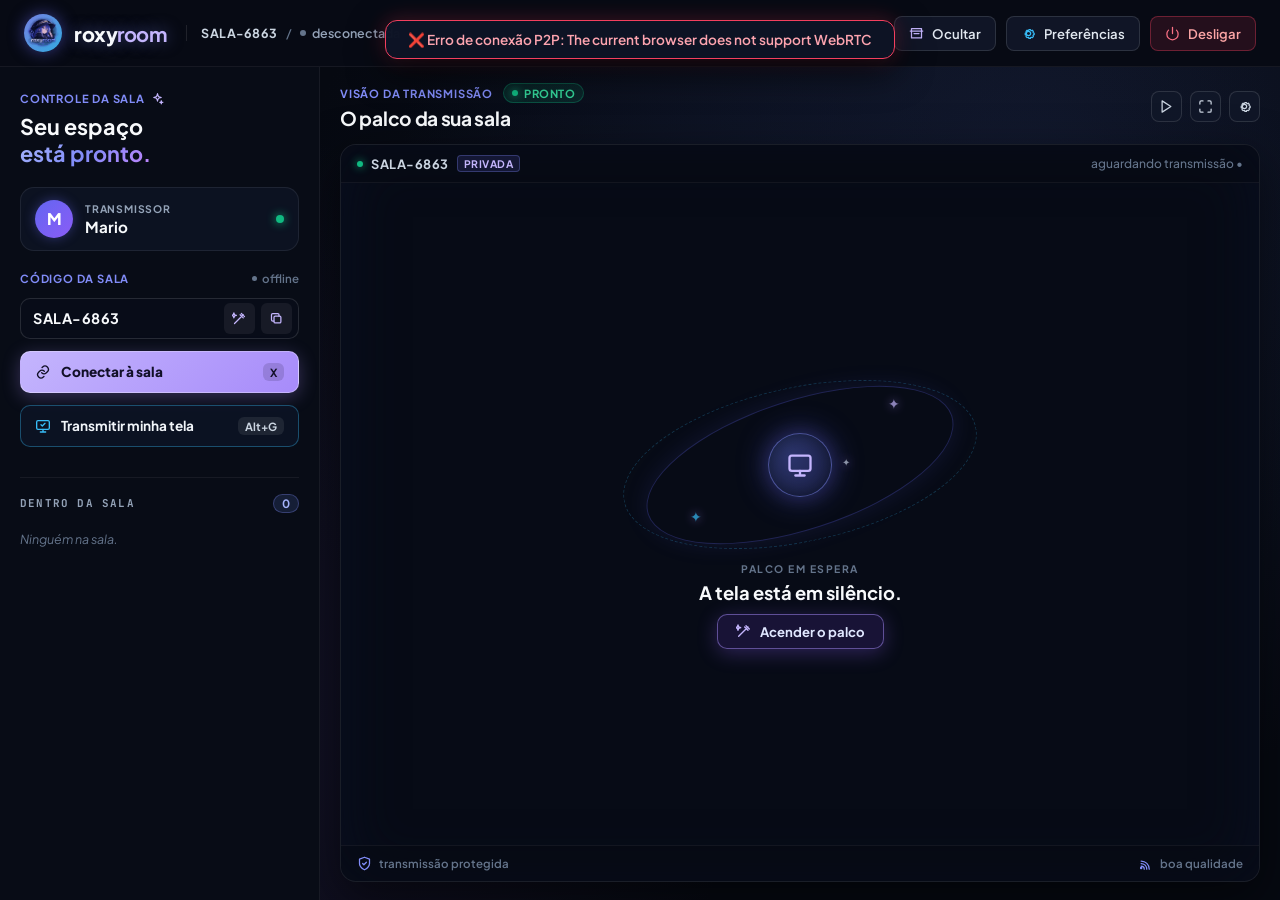
==== web/index.html @ eb1fa41e "feat: initial commit with YouTube player controls and GitHub auto-updater" ====
<!DOCTYPE html>
<html lang="pt-BR">
<head>
  <meta charset="UTF-8">
  <meta name="viewport" content="width=device-width, initial-scale=1.0">
  <title>Roxy Room</title>
  <link rel="preconnect" href="https://fonts.googleapis.com">
  <link rel="preconnect" href="https://fonts.gstatic.com" crossorigin>
  <link href="https://fonts.googleapis.com/css2?family=Plus+Jakarta+Sans:wght@400;500;600;700;800&family=Inter:wght@400;500;600;700&family=JetBrains+Mono:wght@500;700&display=swap" rel="stylesheet">
  <link rel="stylesheet" href="style.css">
</head>
<body>
  <div class="app-container">
    <div id="toastNotification" class="toast-notification"></div>

    <!-- Header -->
    <header class="app-header">
      <div class="header-left">
        <div class="logo-wrapper">
          <div class="logo-avatar-wrap">
            <img src="brand/roxyroom-logo.png" alt="Roxy Room" class="logo-img" />
          </div>
          <div class="logo-brand">
            <span class="brand-name">roxy<span class="brand-name-light">room</span></span>
          </div>
        </div>

        <div class="header-breadcrumb">
          <span class="breadcrumb-room" id="headerRoomText">SALA-6863</span>
          <span class="breadcrumb-sep">/</span>
          <span class="breadcrumb-status" id="headerStatusText"><span class="status-dot-off" id="headerStatusDot"></span> desconectada</span>
        </div>
      </div>

      <div class="header-right">
        <button id="hideToTrayBtn" class="btn-header" title="Minimizar para a bandeja">
          <svg class="header-svg svg-lavender" width="15" height="15" viewBox="0 0 24 24" fill="none" stroke="currentColor" stroke-width="2" stroke-linecap="round" stroke-linejoin="round"><path d="M4 4h16v15H4z"/><path d="M2 8h20M8 12h8"/></svg>
          <span>Ocultar</span>
        </button>
        <button id="settingsBtn" class="btn-header" title="Preferências">
          <svg class="header-svg svg-cyan" width="15" height="15" viewBox="0 0 24 24" fill="none" stroke="currentColor" stroke-width="2" stroke-linecap="round" stroke-linejoin="round"><path d="M12 15.5a3.5 3.5 0 1 0 0-7 3.5 3.5 0 0 0 0 7Z"/><path d="M19.4 15a1.7 1.7 0 0 0 .34 1.88l.06.06-1.72 1.72-.06-.06a1.7 1.7 0 0 0-1.88-.34 1.7 1.7 0 0 0-1.03 1.56v.08h-2.44v-.08a1.7 1.7 0 0 0-1.03-1.56 1.7 1.7 0 0 0-1.88.34l-.06.06L8 16.94l.06-.06A1.7 1.7 0 0 0 8.4 15a1.7 1.7 0 0 0-1.56-1.03h-.08v-2.44h.08A1.7 1.7 0 0 0 8.4 10.5a1.7 1.7 0 0 0-.34-1.88L8 8.56l1.72-1.72.06.06a1.7 1.7 0 0 0 1.88.34A1.7 1.7 0 0 0 12.69 5.7v-.08h2.44v.08a1.7 1.7 0 0 0 1.03 1.56 1.7 1.7 0 0 0 1.88-.34l.06-.06 1.72 1.72-.06.06a1.7 1.7 0 0 0-.34 1.88 1.7 1.7 0 0 0 1.56 1.03h.08v2.44h-.08A1.7 1.7 0 0 0 19.4 15Z"/></svg>
          <span>Preferências</span>
        </button>
        <button id="quitAppBtn" class="btn-header btn-quit-header" title="Desligar aplicativo">
          <svg class="header-svg svg-danger" width="15" height="15" viewBox="0 0 24 24" fill="none" stroke="currentColor" stroke-width="2" stroke-linecap="round" stroke-linejoin="round"><path d="M18.36 6.64a9 9 0 1 1-12.73 0M12 2v10"/></svg>
          <span>Desligar</span>
        </button>
        <span id="statusBadge" style="display:none">Desconectado</span>
      </div>
    </header>

    <!-- Main Layout -->
    <main class="main-layout">
      <!-- Sidebar / Controle da Sala -->
      <aside class="sidebar-control">
        <div class="sidebar-header">
          <div class="section-tag">
            <span>CONTROLE DA SALA</span>
            <svg class="tag-sparkle" width="13" height="13" viewBox="0 0 24 24" fill="none" stroke="currentColor" stroke-width="2" stroke-linecap="round" stroke-linejoin="round"><path d="m12 3 1.65 5.35L19 10l-5.35 1.65L12 17l-1.65-5.35L5 10l5.35-1.65L12 3Z"/><path d="m19 16 .66 2.34L22 19l-2.34.66L19 22l-.66-2.34L16 19l2.34-.66L19 16Z"/></svg>
          </div>
          <h1 class="sidebar-title">
            Seu espaço<br>
            <span class="text-glow-gradient">está pronto.</span>
          </h1>
        </div>

        <!-- Profile Card -->
        <div class="profile-card">
          <div class="profile-avatar" id="userAvatar">M</div>
          <div class="profile-meta">
            <span class="profile-badge">TRANSMISSOR</span>
            <input type="text" id="usernameInput" class="profile-name-input" placeholder="Seu Nome / Nick..." autocomplete="off" value="Mario">
          </div>
          <div class="profile-status-dot" title="Online"></div>
        </div>

        <!-- Room Input Section -->
        <div class="room-control-section">
          <div class="section-tag-row">
            <span class="section-tag">CÓDIGO DA SALA</span>
            <span class="tag-status" id="roomStatusText"><span class="mini-dot" id="roomMiniDot"></span> <span id="roomStatusLabel">offline</span></span>
          </div>

          <div class="room-input-box">
            <input type="text" id="roomId" placeholder="SALA-6863" autocomplete="off" spellcheck="false" value="SALA-6863">
            <button id="createRoomBtn" class="input-inner-btn" title="Gerar ID Aleatório">
              <svg class="inner-btn-svg" width="15" height="15" viewBox="0 0 24 24" fill="none" stroke="currentColor" stroke-width="2" stroke-linecap="round" stroke-linejoin="round"><path d="m15 4 5 5M13 6l5 5M4 20 18 6"/><path d="m3 3 1 3 3 1-3 1-1 3-1-3-3-1 3-1 1-3Z"/></svg>
            </button>
            <button id="copyRoomBtn" class="input-inner-btn" title="Copiar ID da Sala">
              <svg class="inner-btn-svg" width="15" height="15" viewBox="0 0 24 24" fill="none" stroke="currentColor" stroke-width="2" stroke-linecap="round" stroke-linejoin="round"><rect x="8" y="8" width="11" height="11" rx="2"/><path d="M16 8V6a2 2 0 0 0-2-2H6a2 2 0 0 0-2 2v8a2 2 0 0 0 2 2h2"/></svg>
            </button>
          </div>

          <button id="joinRoomBtn" class="btn-action btn-connect">
            <div class="btn-label-group">
              <svg class="btn-action-svg" width="16" height="16" viewBox="0 0 24 24" fill="none" stroke="currentColor" stroke-width="2" stroke-linecap="round" stroke-linejoin="round"><path d="M10 13a5 5 0 0 0 7.07.07l1.5-1.5a5 5 0 0 0-7.07-7.07l-.86.86"/><path d="M14 11a5 5 0 0 0-7.07-.07l-1.5 1.5a5 5 0 0 0 7.07 7.07l.86-.86"/></svg>
              <span>Conectar à sala</span>
            </div>
            <span class="btn-shortcut-pill">X</span>
          </button>

          <button id="startBtn" class="btn-action btn-transmit">
            <div class="btn-label-group">
              <svg class="btn-action-svg" width="16" height="16" viewBox="0 0 24 24" fill="none" stroke="currentColor" stroke-width="2" stroke-linecap="round" stroke-linejoin="round"><rect x="2.5" y="4" width="19" height="13" rx="2"/><path d="M8 21h8M12 17v4"/><path d="m9 10 2 2 4-4"/></svg>
              <span id="startBtnText">Transmitir minha tela</span>
            </div>
            <span class="btn-shortcut-pill" id="shortcutBadge">Alt+G</span>
          </button>
        </div>

        <!-- Members Section (Design Refinado) -->
        <div class="users-section">
          <div class="section-tag-row">
            <span class="section-tag mono-tag">DENTRO DA SALA</span>
            <span class="members-count-pill" id="userCount">0</span>
          </div>
          <ul class="user-list" id="userList">
            <li class="empty-list">Ninguém na sala.</li>
          </ul>
        </div>

        <!-- Hidden hooks for compatibility -->
        <button id="privacyToggleBtn" style="display:none"></button>
        <button id="pixBtn" style="display:none"></button>
        <button id="discordBtn" style="display:none"></button>
      </aside>

      <!-- Stage / Transmission View -->
      <section class="stage-view-area">
        <div class="stage-view-header">
          <div class="stage-heading-wrap">
            <div class="stage-title-row">
              <span class="section-tag">VISÃO DA TRANSMISSÃO</span>
              <span class="stage-status-pill" id="stageStatusPill">
                <span class="room-live-dot"></span>
                <span id="stageStatusPillText">Pronto</span>
              </span>
            </div>
            <h2 class="stage-main-title">O palco da sua sala</h2>
          </div>
          <div class="stage-header-actions">
            <button id="openNativePlayerBtn" class="stage-icon-btn" title="Player Direct3D 11 (GPU)">
              <svg class="stage-action-svg" width="15" height="15" viewBox="0 0 24 24" fill="none" stroke="currentColor" stroke-width="2" stroke-linecap="round" stroke-linejoin="round"><polygon points="5 3 19 12 5 21 5 3"/></svg>
            </button>
            <button id="stageFullscreenBtn" class="stage-icon-btn" title="Modo Palco em Tela Cheia (F11)">
              <svg class="stage-action-svg" width="15" height="15" viewBox="0 0 24 24" fill="none" stroke="currentColor" stroke-width="2" stroke-linecap="round" stroke-linejoin="round"><path d="M8 3H5a2 2 0 0 0-2 2v3m18 0V5a2 2 0 0 0-2-2h-3m0 18h3a2 2 0 0 0 2-2v-3M3 16v3a2 2 0 0 0 2 2h3"/></svg>
            </button>
            <button id="stageConfigBtn" class="stage-icon-btn" title="Configurações e Qualidade">
              <svg class="stage-action-svg" width="15" height="15" viewBox="0 0 24 24" fill="none" stroke="currentColor" stroke-width="2" stroke-linecap="round" stroke-linejoin="round"><path d="M12 15.5a3.5 3.5 0 1 0 0-7 3.5 3.5 0 0 0 0 7Z"/><path d="M19.4 15a1.7 1.7 0 0 0 .34 1.88l.06.06-1.72 1.72-.06-.06a1.7 1.7 0 0 0-1.88-.34 1.7 1.7 0 0 0-1.03 1.56v.08h-2.44v-.08a1.7 1.7 0 0 0-1.03-1.56 1.7 1.7 0 0 0-1.88.34l-.06.06L8 16.94l.06-.06A1.7 1.7 0 0 0 8.4 15a1.7 1.7 0 0 0-1.56-1.03h-.08v-2.44h.08A1.7 1.7 0 0 0 8.4 10.5a1.7 1.7 0 0 0-.34-1.88L8 8.56l1.72-1.72.06.06a1.7 1.7 0 0 0 1.88.34A1.7 1.7 0 0 0 12.69 5.7v-.08h2.44v.08a1.7 1.7 0 0 0 1.03 1.56 1.7 1.7 0 0 0 1.88-.34l.06-.06 1.72 1.72-.06.06a1.7 1.7 0 0 0-.34 1.88 1.7 1.7 0 0 0 1.56 1.03h.08v2.44h-.08A1.7 1.7 0 0 0 19.4 15Z"/></svg>
            </button>
          </div>
        </div>

        <!-- Cosmic Stage Box -->
        <div class="stage-card-container">
          <!-- Top Bar inside Stage -->
          <div class="stage-inner-topbar">
            <div class="stage-room-badge-group">
              <span class="room-live-dot" id="stageLiveDot"></span>
              <span class="stage-room-name" id="stageRoomDisplay">SALA-6863</span>
              <span class="stage-private-badge">PRIVADA</span>
            </div>
            <div class="stage-status-caption" id="stageTransmissionStatus">aguardando transmissão •</div>
          </div>

          <!-- Stage Core Grid & Celestial Standby Graphic -->
          <div class="video-grid" id="videoGrid">
            <div class="video-placeholder" id="emptyPlaceholder">
              <div class="cosmic-stage-center">
                <!-- Celestial Orbit Graphic -->
                <div class="orbital-system">
                  <div class="orbit-ring ring-1"></div>
                  <div class="orbit-ring ring-2"></div>
                  <div class="orbit-sparkle sparkle-1">✦</div>
                  <div class="orbit-sparkle sparkle-2">✦</div>
                  <div class="orbit-sparkle sparkle-3">✦</div>
                  
                  <div class="orbit-center-node">
                    <div class="node-glow"></div>
                    <svg class="center-monitor-svg" width="28" height="28" viewBox="0 0 24 24" fill="none" stroke="currentColor" stroke-width="2" stroke-linecap="round" stroke-linejoin="round"><rect x="3" y="4" width="18" height="13" rx="2"/><path d="M8 21h8M12 17v4"/></svg>
                  </div>
                </div>

                <div class="stage-placeholder-text">
                  <span class="palco-tag">PALCO EM ESPERA</span>
                  <h3 class="palco-headline">A tela está em silêncio.</h3>
                  <button id="igniteStageBtn" class="btn-ignite-stage">
                    <svg class="ignite-svg" width="16" height="16" viewBox="0 0 24 24" fill="none" stroke="currentColor" stroke-width="2" stroke-linecap="round" stroke-linejoin="round"><path d="m15 4 5 5M13 6l5 5M4 20 18 6"/><path d="m3 3 1 3 3 1-3 1-1 3-1-3-3-1 3-1 1-3Z"/></svg>
                    <span>Acender o palco</span>
                  </button>
                </div>
              </div>
            </div>
          </div>

          <!-- Bottom Bar inside Stage -->
          <div class="stage-inner-bottombar">
            <div class="bottombar-badge">
              <svg class="bottombar-svg" width="15" height="15" viewBox="0 0 24 24" fill="none" stroke="currentColor" stroke-width="2" stroke-linecap="round" stroke-linejoin="round"><path d="M12 22s8-4 8-10V5l-8-3-8 3v7c0 6 8 10 8 10Z"/><path d="m9 12 2 2 4-4"/></svg>
              <span>transmissão protegida</span>
            </div>
            <div class="bottombar-badge">
              <svg class="bottombar-svg" width="15" height="15" viewBox="0 0 24 24" fill="none" stroke="currentColor" stroke-width="2" stroke-linecap="round" stroke-linejoin="round"><path d="M5 20a1 1 0 1 0 0-2 1 1 0 0 0 0 2ZM5 16a5 5 0 0 1 5 5M5 12a9 9 0 0 1 9 9M5 8a13 13 0 0 1 13 13"/></svg>
              <span>boa qualidade</span>
            </div>
          </div>
        </div>
      </section>
    </main>
  </div>

  <!-- Modal: Seleção de Fonte -->
  <div class="modal-overlay" id="sourcePickerModal">
    <div class="modal-content modal-large">
      <div class="modal-header">
        <div class="modal-title-wrap">
          <svg class="modal-header-svg" width="18" height="18" viewBox="0 0 24 24" fill="none" stroke="currentColor" stroke-width="2" stroke-linecap="round" stroke-linejoin="round"><rect x="2.5" y="4" width="19" height="13" rx="2"/><path d="M8 21h8M12 17v4"/><path d="m9 10 2 2 4-4"/></svg>
          <h3>Escolha o que deseja transmitir</h3>
        </div>
        <button id="closeSourcePickerBtn" class="close-modal">&times;</button>
      </div>
      <div class="source-tabs">
        <button class="tab-btn active" data-tab="screens">
          <svg class="tab-svg" width="15" height="15" viewBox="0 0 24 24" fill="none" stroke="currentColor" stroke-width="2" stroke-linecap="round" stroke-linejoin="round"><rect x="3" y="4" width="18" height="13" rx="2"/><path d="M8 21h8M12 17v4"/></svg>
          <span>Telas</span>
        </button>
        <button class="tab-btn" data-tab="windows">
          <svg class="tab-svg" width="15" height="15" viewBox="0 0 24 24" fill="none" stroke="currentColor" stroke-width="2" stroke-linecap="round" stroke-linejoin="round"><rect x="4" y="4" width="6" height="6" rx="1"/><rect x="14" y="4" width="6" height="6" rx="1"/><rect x="4" y="14" width="6" height="6" rx="1"/><rect x="14" y="14" width="6" height="6" rx="1"/></svg>
          <span>Janelas</span>
        </button>
        <button class="tab-btn" data-tab="cameras">
          <svg class="tab-svg" width="15" height="15" viewBox="0 0 24 24" fill="none" stroke="currentColor" stroke-width="2" stroke-linecap="round" stroke-linejoin="round"><path d="M16 21v-2a4 4 0 0 0-4-4H6a4 4 0 0 0-4 4v2"/><circle cx="9" cy="7" r="4"/><path d="M22 21v-2a4 4 0 0 0-3-3.87M16 3.13a4 4 0 0 1 0 7.75"/></svg>
          <span>Câmeras</span>
        </button>
      </div>
      <div class="modal-body">
        <div id="sourceGrid" class="source-grid"></div>
      </div>
    </div>
  </div>

  <!-- Modal: Preferências / Configurações -->
  <div class="modal-overlay" id="settingsModal">
    <div class="modal-content">
      <div class="modal-header">
        <div class="modal-title-wrap">
          <svg class="modal-header-svg" width="18" height="18" viewBox="0 0 24 24" fill="none" stroke="currentColor" stroke-width="2" stroke-linecap="round" stroke-linejoin="round"><path d="M12 15.5a3.5 3.5 0 1 0 0-7 3.5 3.5 0 0 0 0 7Z"/><path d="M19.4 15a1.7 1.7 0 0 0 .34 1.88l.06.06-1.72 1.72-.06-.06a1.7 1.7 0 0 0-1.88-.34 1.7 1.7 0 0 0-1.03 1.56v.08h-2.44v-.08a1.7 1.7 0 0 0-1.03-1.56 1.7 1.7 0 0 0-1.88.34l-.06.06L8 16.94l.06-.06A1.7 1.7 0 0 0 8.4 15a1.7 1.7 0 0 0-1.56-1.03h-.08v-2.44h.08A1.7 1.7 0 0 0 8.4 10.5a1.7 1.7 0 0 0-.34-1.88L8 8.56l1.72-1.72.06.06a1.7 1.7 0 0 0 1.88.34A1.7 1.7 0 0 0 12.69 5.7v-.08h2.44v.08a1.7 1.7 0 0 0 1.03 1.56 1.7 1.7 0 0 0 1.88-.34l.06-.06 1.72 1.72-.06.06a1.7 1.7 0 0 0-.34 1.88 1.7 1.7 0 0 0 1.56 1.03h.08v2.44h-.08A1.7 1.7 0 0 0 19.4 15Z"/></svg>
          <h3>Preferências da Transmissão</h3>
        </div>
        <button id="closeModalBtn" class="close-modal">&times;</button>
      </div>
      <div class="modal-body">
        <div class="setting-item">
          <label for="profilePresetSelect">⚡ Perfil de Desempenho (Auto-Ajuste):</label>
          <select id="profilePresetSelect" class="styled-select">
            <option value="auto" selected>✨ Automático (Detectar Hardware)</option>
            <option value="weak">🐢 PC Fraco / Econômico (480p / 30 FPS / 1.5 Mbps)</option>
            <option value="balanced">⚖️ PC Médio / Equilibrado (720p / 30-60 FPS / 3.5 Mbps)</option>
            <option value="high">🚀 PC Forte / Alta Qualidade (1080p / 60 FPS / 6.0 Mbps)</option>
          </select>
        </div>

        <div class="setting-item">
          <label for="shortcutInput">Atalho para Transmitir Minha Tela:</label>
          <input type="text" id="shortcutInput" class="styled-input shortcut-recorder" placeholder="Clique e pressione as teclas..." readonly>
        </div>

        <div class="setting-item">
          <label for="resSelect">Resolução da Tela:</label>
          <select id="resSelect" class="styled-select">
            <option value="1440">1440p (QHD)</option>
            <option value="1080">1080p (Full HD)</option>
            <option value="720" selected>720p (HD - Recomendado)</option>
            <option value="480">480p (Desempenho)</option>
          </select>
        </div>

        <div class="setting-item">
          <label for="fpsSelect">Taxa de Quadros (FPS):</label>
          <select id="fpsSelect" class="styled-select">
            <option value="60" selected>60 FPS (Jogos &amp; Fluidez)</option>
            <option value="30">30 FPS (Padrão)</option>
            <option value="15">15 FPS (Economia)</option>
          </select>
        </div>

        <div class="setting-item">
          <label for="bitrateSelect">Qualidade Padrão por Pessoa (Bitrate):</label>
          <select id="bitrateSelect" class="styled-select">
            <option value="8000000">8 Mbps (Ultra - QHD)</option>
            <option value="6000000">6 Mbps (Alta Qualidade)</option>
            <option value="3500000" selected>3.5 Mbps (Equilibrado)</option>
            <option value="1500000">1.5 Mbps (Conexão Lenta)</option>
          </select>
        </div>

        <div class="setting-item">
          <label class="checkbox-container">
            <input type="checkbox" id="streamSoundToggle" checked>
            <span>Tocar som suave ao iniciar transmissão</span>
          </label>
        </div>

        <div class="setting-item">
          <label class="checkbox-container">
            <input type="checkbox" id="limitMbpsToggle" checked>
            <span>Limitador de Mbps total (Upload Máximo Dividido)</span>
          </label>
          <div class="slider-group" id="mbpsControls">
            <input type="range" id="mbpsRange" min="1" max="1000" value="30" class="styled-range">
            <input type="number" id="mbpsInput" min="1" max="1000" value="30" class="styled-input-num">
            <span class="slider-unit">Mbps</span>
          </div>
        </div>

        <div class="setting-item">
          <label class="checkbox-container">
            <input type="checkbox" id="autoOpenStreamsToggle">
            <span>Abrir novas transmissões automaticamente</span>
          </label>
        </div>

        <div class="setting-item">
          <label class="checkbox-container">
            <input type="checkbox" id="modoDevToggle">
            <span>Modo Desenvolvedor (Exibir Latência &amp; FPS em tempo real)</span>
          </label>
        </div>

        <div class="setting-item">
          <label for="audioSelect">Captura de Som do Sistema:</label>
          <select id="audioSelect" class="styled-select">
            <option value="exclude" selected>🔇 Capturar Som (Escolher Apps para EXCLUIR)</option>
            <option value="all">🔊 Capturar Todo Som do PC</option>
            <option value="false">🔇 Sem Som</option>
          </select>
        </div>

        <div class="setting-item" style="margin-top:8px">
          <label>Rede &amp; Conexão Local:</label>
          <button id="modalFirewallBtn" class="btn-secondary-modal" style="width:100%">
            <svg class="btn-svg-sm" width="14" height="14" viewBox="0 0 24 24" fill="none" stroke="currentColor" stroke-width="2" stroke-linecap="round" stroke-linejoin="round"><path d="M12 22s8-4 8-10V5l-8-3-8 3v7c0 6 8 10 8 10Z"/><path d="m9 12 2 2 4-4"/></svg>
            <span>Liberar Firewall do Windows</span>
          </button>
        </div>

        <div class="setting-item" style="margin-top:8px">
          <label>Atualizações do Aplicativo:</label>
          <div style="display:flex; gap:8px; align-items:center;">
            <button id="checkUpdateBtn" class="btn-secondary-modal" type="button" style="flex:1;">
              <svg class="btn-svg-sm" width="14" height="14" viewBox="0 0 24 24" fill="none" stroke="currentColor" stroke-width="2" stroke-linecap="round" stroke-linejoin="round"><path d="M21.5 2v6h-6M21.34 15.57a10 10 0 1 1-.57-8.38l5.67-5.67"/></svg>
              <span>Verificar Atualizações</span>
            </button>
            <span id="updateVersionBadge" style="font-size:0.75rem; color:#818cf8; font-weight:700; background:rgba(99,102,241,0.15); padding:4px 8px; border-radius:6px;">v1.0.0</span>
          </div>
        </div>

        <div class="setting-item info-footer-box">
          <small>
            <strong>✨ Roxy Room</strong><br>
            Streaming P2P de alta fidelidade e ultra-baixa latência.<br>
            Atualizações automáticas ativas via GitHub.<br>
          </small>
        </div>
      </div>
      <div class="modal-footer">
        <button id="saveSettingsBtn" class="btn-primary-modal" style="width:100%">Salvar Preferências</button>
      </div>
    </div>
  </div>

  <!-- Modal: Escolher Apps para Excluir do Áudio -->
  <div class="modal-overlay" id="audioAppsModal">
    <div class="modal-content">
      <div class="modal-header">
        <div class="modal-title-wrap">
          <svg class="modal-header-svg" width="18" height="18" viewBox="0 0 24 24" fill="none" stroke="currentColor" stroke-width="2" stroke-linecap="round" stroke-linejoin="round"><path d="M5 20a1 1 0 1 0 0-2 1 1 0 0 0 0 2ZM5 16a5 5 0 0 1 5 5M5 12a9 9 0 0 1 9 9M5 8a13 13 0 0 1 13 13"/></svg>
          <h3>Escolher Apps para Excluir do Áudio</h3>
        </div>
        <button id="closeAudioAppsBtn" class="close-modal">&times;</button>
      </div>
      <div class="modal-body">
        <p class="modal-desc">
          Selecione o aplicativo cujo áudio você deseja <strong>silenciar</strong> da transmissão (ex: Discord, Spotify, navegadores).
        </p>
        <button id="refreshAudioAppsBtn" class="btn-secondary-modal" style="width:100%;margin-bottom:12px">
          <svg class="btn-svg-sm" width="14" height="14" viewBox="0 0 24 24" fill="none" stroke="currentColor" stroke-width="2" stroke-linecap="round" stroke-linejoin="round"><path d="m15 4 5 5M13 6l5 5M4 20 18 6"/><path d="m3 3 1 3 3 1-3 1-1 3-1-3-3-1 3-1 1-3Z"/></svg>
          <span>Atualizar Lista de Aplicativos</span>
        </button>
        <div id="audioAppsList" class="audio-apps-list">
          <div class="loading-state">Carregando aplicativos...</div>
        </div>
      </div>
      <div class="modal-footer">
        <button id="confirmAudioExcludeBtn" class="btn-primary-modal" style="width:100%">Iniciar Transmissão com Exclusão</button>
      </div>
    </div>
  </div>

  <!-- Context menu nos vídeos -->
  <div class="context-menu" id="videoContextMenu">
    <button id="nativePlayerContextBtn">
      <svg class="menu-svg" width="14" height="14" viewBox="0 0 24 24" fill="none" stroke="currentColor" stroke-width="2" stroke-linecap="round" stroke-linejoin="round"><polygon points="5 3 19 12 5 21 5 3"/></svg>
      <span>Abrir no Player Nativo (Direct3D 11)</span>
    </button>
    <button id="popoutContextBtn">
      <svg class="menu-svg" width="14" height="14" viewBox="0 0 24 24" fill="none" stroke="currentColor" stroke-width="2" stroke-linecap="round" stroke-linejoin="round"><rect x="2.5" y="4" width="19" height="13" rx="2"/><path d="M8 21h8M12 17v4"/><path d="m9 10 2 2 4-4"/></svg>
      <span>Abrir em Janela Separada</span>
    </button>
    <button id="resetZoomContextBtn">
      <svg class="menu-svg" width="14" height="14" viewBox="0 0 24 24" fill="none" stroke="currentColor" stroke-width="2" stroke-linecap="round" stroke-linejoin="round"><rect x="4" y="4" width="6" height="6" rx="1"/><rect x="14" y="4" width="6" height="6" rx="1"/><rect x="4" y="14" width="6" height="6" rx="1"/><rect x="14" y="14" width="6" height="6" rx="1"/></svg>
      <span>Resetar Zoom</span>
    </button>
    <button id="closeContextBtn" class="danger">
      <svg class="menu-svg" width="14" height="14" viewBox="0 0 24 24" fill="none" stroke="currentColor" stroke-width="2" stroke-linecap="round" stroke-linejoin="round"><path d="m6 6 12 12M18 6 6 18"/></svg>
      <span>Fechar / Parar de Assistir</span>
    </button>
  </div>

  <script src="peerjs.min.js"></script>
  <script src="renderer.js"></script>
</body>
</html>
---- web/style.css ----
/* ─── Base & Reset ───────────────────────────────────────────────────────── */
* {
  box-sizing: border-box;
  margin: 0;
  padding: 0;
  font-family: 'Plus Jakarta Sans', 'Inter', -apple-system, BlinkMacSystemFont, 'Segoe UI', Roboto, sans-serif;
  -webkit-font-smoothing: antialiased;
}

:root {
  --bg-main: #060911;
  --bg-sidebar: #080c16;
  --bg-header: #070a14;
  --bg-stage: #070b16;
  --bg-card: #0c1222;
  --bg-card-hover: #10182e;
  
  --border-subtle: rgba(255, 255, 255, 0.06);
  --border-card: rgba(99, 102, 241, 0.16);
  --border-active: rgba(129, 140, 248, 0.4);
  
  --text-primary: #f8fafc;
  --text-secondary: #cbd5e1;
  --text-muted: #94a3b8;
  --text-dim: #64748b;
  
  --brand-purple: #8b5cf6;
  --brand-indigo: #6366f1;
  --brand-cyan: #38bdf8;
  --brand-lavender: #c4b5fd;
  
  --status-green: #10b981;
  --status-red: #f43f5e;
  --status-amber: #f59e0b;
}

body {
  background-color: var(--bg-main);
  color: var(--text-primary);
  height: 100vh;
  overflow: hidden;
  user-select: none;
}

.app-container {
  display: flex;
  flex-direction: column;
  height: 100vh;
  background: radial-gradient(circle at 80% 20%, rgba(30, 41, 75, 0.45) 0%, transparent 50%),
              radial-gradient(circle at 10% 80%, rgba(49, 36, 85, 0.35) 0%, transparent 45%),
              var(--bg-main);
}

/* ─── Toast Notification ─────────────────────────────────────────────────── */
.toast-notification {
  position: fixed;
  top: -70px;
  left: 50%;
  transform: translateX(-50%);
  background: rgba(14, 20, 38, 0.96);
  backdrop-filter: blur(14px);
  border: 1px solid rgba(129, 140, 248, 0.35);
  color: var(--text-primary);
  padding: 10px 22px;
  border-radius: 12px;
  font-size: 0.85rem;
  font-weight: 600;
  z-index: 99999;
  transition: all 0.3s cubic-bezier(0.16, 1, 0.3, 1);
  box-shadow: 0 12px 36px rgba(0, 0, 0, 0.7), 0 0 20px rgba(99, 102, 241, 0.25);
  display: flex;
  align-items: center;
  gap: 8px;
}
.toast-notification.active { top: 20px; }
.toast-notification.error { border-color: var(--status-red); color: #fda4af; box-shadow: 0 12px 36px rgba(0,0,0,0.7), 0 0 20px rgba(244, 63, 94, 0.3); }
.toast-notification.warn { border-color: var(--status-amber); color: #fde68a; }
.toast-notification.success { border-color: var(--status-green); color: #6ee7b7; box-shadow: 0 12px 36px rgba(0,0,0,0.7), 0 0 20px rgba(16, 185, 129, 0.3); }

/* ─── Header ─────────────────────────────────────────────────────────────── */
.app-header {
  display: flex;
  justify-content: space-between;
  align-items: center;
  padding: 14px 24px;
  background-color: var(--bg-header);
  border-bottom: 1px solid var(--border-subtle);
  -webkit-app-region: drag;
  z-index: 10;
}
.app-header button,
.app-header input {
  -webkit-app-region: no-drag;
}

.header-left {
  display: flex;
  align-items: center;
  gap: 20px;
}

.logo-wrapper {
  display: flex;
  align-items: center;
  gap: 12px;
}

.logo-avatar-wrap {
  width: 38px;
  height: 38px;
  border-radius: 50%;
  padding: 2px;
  background: linear-gradient(135deg, rgba(129, 140, 248, 0.9), rgba(56, 189, 248, 0.9));
  box-shadow: 0 0 16px rgba(99, 102, 241, 0.5);
  display: flex;
  align-items: center;
  justify-content: center;
  overflow: hidden;
}

.logo-img {
  width: 100%;
  height: 100%;
  border-radius: 50%;
  object-fit: cover;
  display: block;
}

.brand-name {
  font-size: 1.25rem;
  font-weight: 800;
  letter-spacing: -0.5px;
  color: #f8fafc;
  text-shadow: 0 0 16px rgba(129, 140, 248, 0.5);
}
.brand-name-light {
  color: var(--brand-lavender);
  font-weight: 700;
}

.header-breadcrumb {
  display: flex;
  align-items: center;
  gap: 8px;
  font-size: 0.78rem;
  color: var(--text-muted);
  font-weight: 500;
  padding-left: 14px;
  border-left: 1px solid rgba(255, 255, 255, 0.1);
}

.breadcrumb-room {
  color: var(--text-secondary);
  font-weight: 700;
  letter-spacing: 0.5px;
}

.breadcrumb-sep {
  color: var(--text-dim);
}

.breadcrumb-status {
  display: flex;
  align-items: center;
  gap: 6px;
  font-weight: 600;
}

.status-dot-off {
  width: 6px;
  height: 6px;
  border-radius: 50%;
  background-color: var(--text-dim);
}
.status-dot-on {
  width: 6px;
  height: 6px;
  border-radius: 50%;
  background-color: var(--status-green);
  box-shadow: 0 0 8px var(--status-green);
}

.header-right {
  display: flex;
  align-items: center;
  gap: 10px;
}

.btn-header {
  background: rgba(18, 24, 42, 0.85);
  border: 1px solid rgba(255, 255, 255, 0.12);
  color: #e2e8f0;
  padding: 8px 14px;
  border-radius: 8px;
  cursor: pointer;
  font-size: 0.82rem;
  font-weight: 600;
  display: flex;
  align-items: center;
  gap: 8px;
  transition: all 0.2s ease;
}
.btn-header:hover {
  background: rgba(30, 42, 74, 0.9);
  border-color: rgba(129, 140, 248, 0.4);
  color: #fff;
  transform: translateY(-1px);
}

.header-svg {
  flex-shrink: 0;
}
.svg-lavender {
  color: #c4b5fd;
  stroke: #c4b5fd;
}
.svg-cyan {
  color: #38bdf8;
  stroke: #38bdf8;
}
.svg-danger {
  color: #fb7185;
  stroke: #fb7185;
}

.btn-quit-header {
  background: rgba(244, 63, 94, 0.12);
  border-color: rgba(244, 63, 94, 0.35);
  color: #fca5a5;
}
.btn-quit-header:hover {
  background: rgba(244, 63, 94, 0.25);
  border-color: rgba(244, 63, 94, 0.7);
  color: #fff;
  box-shadow: 0 0 14px rgba(244, 63, 94, 0.4);
}

/* ─── Main Layout ────────────────────────────────────────────────────────── */
.main-layout {
  display: flex;
  flex: 1;
  overflow: hidden;
}

/* ─── Sidebar / Controle da Sala ─────────────────────────────────────────── */
.sidebar-control {
  width: 320px;
  background-color: var(--bg-sidebar);
  border-right: 1px solid var(--border-subtle);
  padding: 24px 20px;
  display: flex;
  flex-direction: column;
  gap: 20px;
  overflow-y: auto;
  overflow-x: hidden;
}
.sidebar-control::-webkit-scrollbar {
  width: 5px;
}
.sidebar-control::-webkit-scrollbar-thumb {
  background: rgba(255, 255, 255, 0.1);
  border-radius: 4px;
}

.sidebar-header {
  display: flex;
  flex-direction: column;
  gap: 8px;
}

.section-tag {
  display: flex;
  align-items: center;
  gap: 6px;
  font-size: 0.7rem;
  font-weight: 700;
  letter-spacing: 0.8px;
  color: #818cf8;
  text-transform: uppercase;
}
.mono-tag {
  font-family: 'JetBrains Mono', monospace;
  letter-spacing: 1.2px;
  color: #94a3b8;
  font-size: 0.68rem;
}

.tag-sparkle {
  color: #c4b5fd;
  stroke: #c4b5fd;
}

.sidebar-title {
  font-size: 1.35rem;
  font-weight: 700;
  line-height: 1.25;
  color: #f8fafc;
}
.text-glow-gradient {
  background: linear-gradient(135deg, #a5b4fc 0%, #818cf8 50%, #c084fc 100%);
  -webkit-background-clip: text;
  -webkit-text-fill-color: transparent;
}

/* ─── Profile Card ───────────────────────────────────────────────────────── */
.profile-card {
  background: rgba(14, 20, 38, 0.75);
  border: 1px solid rgba(255, 255, 255, 0.08);
  border-radius: 14px;
  padding: 12px 14px;
  display: flex;
  align-items: center;
  gap: 12px;
  transition: border-color 0.2s;
}
.profile-card:hover {
  border-color: rgba(129, 140, 248, 0.35);
}

.profile-avatar {
  width: 38px;
  height: 38px;
  border-radius: 50%;
  background: linear-gradient(135deg, #6366f1, #8b5cf6);
  color: #fff;
  font-weight: 800;
  font-size: 1rem;
  display: flex;
  align-items: center;
  justify-content: center;
  box-shadow: 0 0 12px rgba(99, 102, 241, 0.4);
  flex-shrink: 0;
}

.profile-meta {
  display: flex;
  flex-direction: column;
  flex: 1;
  min-width: 0;
  gap: 2px;
}

.profile-badge {
  font-size: 0.65rem;
  font-weight: 700;
  letter-spacing: 0.8px;
  color: #94a3b8;
  text-transform: uppercase;
}

.profile-name-input {
  background: transparent;
  border: none;
  color: #f8fafc;
  font-size: 0.95rem;
  font-weight: 700;
  outline: none;
  padding: 0;
  width: 100%;
}
.profile-name-input:focus {
  color: #c4b5fd;
}

.profile-status-dot {
  width: 8px;
  height: 8px;
  border-radius: 50%;
  background-color: var(--status-green);
  box-shadow: 0 0 10px var(--status-green);
  flex-shrink: 0;
}

/* ─── Room Controls ──────────────────────────────────────────────────────── */
.room-control-section {
  display: flex;
  flex-direction: column;
  gap: 12px;
}

.section-tag-row {
  display: flex;
  justify-content: space-between;
  align-items: center;
}

.tag-status {
  font-size: 0.72rem;
  font-weight: 600;
  color: var(--text-dim);
  display: flex;
  align-items: center;
  gap: 5px;
}
.mini-dot {
  width: 5px;
  height: 5px;
  border-radius: 50%;
  background-color: var(--text-dim);
}
.tag-status.online .mini-dot {
  background-color: var(--status-green);
  box-shadow: 0 0 6px var(--status-green);
}
.tag-status.online {
  color: #34d399;
}

.room-input-box {
  background: #080c18;
  border: 1px solid rgba(255, 255, 255, 0.12);
  border-radius: 10px;
  padding: 4px 6px 4px 12px;
  display: flex;
  align-items: center;
  gap: 6px;
  transition: all 0.2s ease;
}
.room-input-box:focus-within {
  border-color: rgba(129, 140, 248, 0.6);
  box-shadow: 0 0 16px rgba(99, 102, 241, 0.25);
}

.room-input-box input {
  background: transparent;
  border: none;
  color: #f8fafc;
  font-size: 0.9rem;
  font-weight: 700;
  outline: none;
  flex: 1;
  min-width: 0;
  letter-spacing: 0.5px;
}

.input-inner-btn {
  background: rgba(255, 255, 255, 0.06);
  border: 1px solid transparent;
  color: #c4b5fd;
  padding: 7px;
  border-radius: 6px;
  cursor: pointer;
  display: flex;
  align-items: center;
  justify-content: center;
  transition: all 0.2s;
}
.input-inner-btn:hover {
  background: rgba(255, 255, 255, 0.15);
  color: #fff;
  border-color: rgba(255, 255, 255, 0.2);
}
.inner-btn-svg {
  color: #c4b5fd;
  stroke: #c4b5fd;
}

/* Action Buttons */
.btn-action {
  display: flex;
  align-items: center;
  justify-content: space-between;
  padding: 11px 14px;
  border-radius: 10px;
  cursor: pointer;
  font-size: 0.85rem;
  font-weight: 700;
  transition: all 0.2s cubic-bezier(0.16, 1, 0.3, 1);
  border: 1px solid transparent;
}
.btn-label-group {
  display: flex;
  align-items: center;
  gap: 10px;
}
.btn-action-svg {
  flex-shrink: 0;
}
.btn-shortcut-pill {
  font-size: 0.7rem;
  font-weight: 700;
  padding: 2px 7px;
  border-radius: 6px;
}

/* Conectar à sala button (lavender / purple glow) */
.btn-connect {
  background: linear-gradient(135deg, #c4b5fd 0%, #a78bfa 100%);
  color: #121028;
  font-weight: 800;
  border: 1px solid rgba(255, 255, 255, 0.3);
  box-shadow: 0 4px 18px rgba(167, 139, 250, 0.3);
}
.btn-connect:hover {
  background: linear-gradient(135deg, #ddd6fe 0%, #c4b5fd 100%);
  box-shadow: 0 6px 24px rgba(167, 139, 250, 0.5);
  transform: translateY(-1px);
}
.btn-connect .btn-action-svg {
  color: #121028;
  stroke: #121028;
}
.btn-connect .btn-shortcut-pill {
  background: rgba(18, 16, 40, 0.15);
  color: #121028;
}

/* Transmitir minha tela button */
.btn-transmit {
  background: rgba(14, 22, 40, 0.7);
  border: 1px solid rgba(56, 189, 248, 0.35);
  color: #f1f5f9;
}
.btn-transmit:hover {
  background: rgba(20, 32, 58, 0.9);
  border-color: rgba(56, 189, 248, 0.6);
  color: #fff;
  box-shadow: 0 4px 20px rgba(56, 189, 248, 0.25);
  transform: translateY(-1px);
}
.btn-transmit .btn-action-svg {
  color: #38bdf8;
  stroke: #38bdf8;
}
.btn-transmit.stop {
  background: rgba(244, 63, 94, 0.18);
  border-color: rgba(244, 63, 94, 0.5);
  color: #fda4af;
}
.btn-transmit.stop .btn-action-svg {
  color: #fb7185;
  stroke: #fb7185;
}
.btn-transmit.stop:hover {
  background: rgba(244, 63, 94, 0.3);
  border-color: rgba(244, 63, 94, 0.8);
  color: #fff;
  box-shadow: 0 4px 20px rgba(244, 63, 94, 0.4);
}
.btn-transmit .btn-shortcut-pill {
  background: rgba(255, 255, 255, 0.08);
  color: #cbd5e1;
}

/* ─── Members List (Design Refinado Conforme Print) ──────────────────────── */
.users-section {
  display: flex;
  flex-direction: column;
  gap: 12px;
  margin-top: 10px;
  border-top: 1px solid var(--border-subtle);
  padding-top: 16px;
}

.members-count-pill {
  background: #151e36;
  border: 1px solid rgba(129, 140, 248, 0.3);
  color: #a5b4fc;
  font-size: 0.72rem;
  font-weight: 700;
  padding: 1px 8px;
  border-radius: 12px;
}

.user-list {
  list-style: none;
  display: flex;
  flex-direction: column;
  gap: 8px;
  max-height: 220px;
  overflow-y: auto;
}
.user-list::-webkit-scrollbar {
  width: 4px;
}
.user-list::-webkit-scrollbar-thumb {
  background: rgba(255, 255, 255, 0.1);
  border-radius: 4px;
}

.user-item {
  background: rgba(14, 20, 36, 0.75);
  border: 1px solid rgba(255, 255, 255, 0.06);
  border-radius: 12px;
  padding: 8px 12px;
  display: flex;
  align-items: center;
  gap: 10px;
  transition: all 0.2s ease;
}
.user-item:hover {
  background: rgba(22, 32, 58, 0.85);
  border-color: rgba(129, 140, 248, 0.3);
}

.user-live-dot {
  width: 7px;
  height: 7px;
  border-radius: 50%;
  background-color: var(--status-green);
  box-shadow: 0 0 8px var(--status-green);
  flex-shrink: 0;
}

.user-avatar-badge {
  width: 34px;
  height: 34px;
  border-radius: 10px;
  display: flex;
  align-items: center;
  justify-content: center;
  font-size: 0.95rem;
  font-weight: 800;
  flex-shrink: 0;
  box-shadow: 0 2px 8px rgba(0, 0, 0, 0.3);
}
.host-avatar {
  background: linear-gradient(135deg, #fef3c7 0%, #e9d5ff 100%);
  color: #3b0764;
}
.client-avatar {
  background: linear-gradient(135deg, #cffafe 0%, #c7d2fe 100%);
  color: #1e3a8a;
}

.user-info-col {
  display: flex;
  flex-direction: column;
  flex: 1;
  min-width: 0;
  gap: 1px;
}

.user-name-line {
  display: flex;
  align-items: baseline;
  gap: 5px;
  font-size: 0.88rem;
  font-weight: 700;
  color: #f8fafc;
}
.user-you-tag {
  font-size: 0.72rem;
  font-weight: 600;
  color: #818cf8;
}

.user-role-sub {
  font-size: 0.68rem;
  color: #64748b;
  font-family: 'JetBrains Mono', monospace;
  letter-spacing: 0.3px;
}

.host-pill-badge {
  border: 1px solid rgba(245, 158, 11, 0.4);
  color: #fbbf24;
  background: rgba(245, 158, 11, 0.12);
  border-radius: 6px;
  font-size: 0.65rem;
  font-weight: 800;
  padding: 2px 7px;
  letter-spacing: 0.5px;
  margin-left: auto;
}

.empty-list {
  color: var(--text-dim);
  font-size: 0.78rem;
  font-style: italic;
  padding: 6px 0;
}

/* ─── Stage / Transmission View Area ─────────────────────────────────────── */
.stage-view-area {
  flex: 1;
  display: flex;
  flex-direction: column;
  padding: 16px 20px 18px 20px;
  gap: 12px;
  overflow: hidden;
  background: radial-gradient(circle at 50% 30%, rgba(20, 28, 54, 0.4) 0%, transparent 70%);
}

.stage-view-header {
  display: flex;
  justify-content: space-between;
  align-items: center;
  padding-bottom: 2px;
}
.stage-heading-wrap {
  display: flex;
  flex-direction: column;
  gap: 3px;
}
.stage-title-row {
  display: flex;
  align-items: center;
  gap: 10px;
}
.stage-main-title {
  font-size: 1.2rem;
  font-weight: 700;
  color: #f8fafc;
  letter-spacing: -0.3px;
}
.stage-status-pill {
  display: inline-flex;
  align-items: center;
  gap: 6px;
  background: rgba(16, 185, 129, 0.12);
  border: 1px solid rgba(16, 185, 129, 0.3);
  color: #34d399;
  font-size: 0.7rem;
  font-weight: 700;
  padding: 2px 8px;
  border-radius: 12px;
  text-transform: uppercase;
  letter-spacing: 0.5px;
}

.stage-header-actions {
  display: flex;
  align-items: center;
  gap: 8px;
}

.stage-pill-btn {
  background: linear-gradient(135deg, rgba(30, 41, 75, 0.85), rgba(15, 23, 42, 0.95));
  border: 1px solid rgba(129, 140, 248, 0.35);
  color: #c4b5fd;
  padding: 7px 13px;
  border-radius: 8px;
  cursor: pointer;
  display: flex;
  align-items: center;
  gap: 7px;
  font-size: 0.8rem;
  font-weight: 700;
  transition: all 0.2s cubic-bezier(0.16, 1, 0.3, 1);
  box-shadow: 0 2px 10px rgba(0, 0, 0, 0.3);
}
.stage-pill-btn:hover {
  background: linear-gradient(135deg, rgba(45, 60, 110, 0.95), rgba(25, 38, 70, 0.95));
  border-color: rgba(129, 140, 248, 0.7);
  color: #fff;
  transform: translateY(-1px);
  box-shadow: 0 4px 16px rgba(99, 102, 241, 0.35);
}
.stage-pill-btn .stage-action-svg {
  color: #c4b5fd;
  stroke: #c4b5fd;
}

.stage-icon-btn {
  background: rgba(18, 24, 42, 0.75);
  border: 1px solid rgba(255, 255, 255, 0.12);
  color: #94a3b8;
  padding: 7px;
  border-radius: 8px;
  cursor: pointer;
  display: flex;
  align-items: center;
  justify-content: center;
  transition: all 0.2s;
}
.stage-icon-btn:hover {
  background: rgba(28, 38, 66, 0.9);
  border-color: rgba(129, 140, 248, 0.4);
  color: #fff;
  transform: translateY(-1px);
}
.stage-icon-btn .stage-action-svg {
  color: #cbd5e1;
  stroke: #cbd5e1;
}

/* Stage Card Container */
.stage-card-container {
  flex: 1;
  background: var(--bg-stage);
  border: 1px solid rgba(255, 255, 255, 0.08);
  border-radius: 16px;
  display: flex;
  flex-direction: column;
  position: relative;
  overflow: hidden;
  box-shadow: 0 16px 48px rgba(0, 0, 0, 0.5), inset 0 0 60px rgba(10, 16, 36, 0.8);
}

.stage-inner-topbar {
  display: flex;
  justify-content: space-between;
  align-items: center;
  padding: 10px 16px;
  border-bottom: 1px solid rgba(255, 255, 255, 0.05);
  z-index: 2;
  background: rgba(6, 9, 17, 0.4);
}

.stage-room-badge-group {
  display: flex;
  align-items: center;
  gap: 8px;
}
.room-live-dot {
  width: 6px;
  height: 6px;
  border-radius: 50%;
  background-color: var(--status-green);
  box-shadow: 0 0 8px var(--status-green);
}
.stage-room-name {
  font-size: 0.8rem;
  font-weight: 700;
  color: #cbd5e1;
  letter-spacing: 0.5px;
}
.stage-private-badge {
  background: rgba(99, 102, 241, 0.15);
  border: 1px solid rgba(129, 140, 248, 0.3);
  color: #c4b5fd;
  font-size: 0.65rem;
  font-weight: 700;
  padding: 1px 6px;
  border-radius: 4px;
  letter-spacing: 0.5px;
}

.stage-status-caption {
  font-size: 0.75rem;
  color: var(--text-dim);
  font-weight: 500;
}

/* ─── Standby Cosmic Stage ───────────────────────────────────────────────── */
.video-grid {
  flex: 1;
  display: flex;
  position: relative;
  overflow: hidden;
  padding: 10px;
  gap: 10px;
}

.video-placeholder {
  flex: 1;
  display: flex;
  align-items: center;
  justify-content: center;
  width: 100%;
  height: 100%;
}

.cosmic-stage-center {
  display: flex;
  flex-direction: column;
  align-items: center;
  justify-content: center;
  position: relative;
  width: 100%;
  height: 100%;
  max-height: 480px;
}

/* Orbital Rings System */
.orbital-system {
  position: relative;
  width: 360px;
  height: 170px;
  display: flex;
  align-items: center;
  justify-content: center;
  margin-bottom: 12px;
}

.orbit-ring {
  position: absolute;
  border-radius: 50%;
  pointer-events: none;
}

.ring-1 {
  width: 320px;
  height: 130px;
  border: 1px solid rgba(99, 102, 241, 0.28);
  transform: rotate(-18deg);
  box-shadow: 0 0 24px rgba(99, 102, 241, 0.12);
}

.ring-2 {
  width: 360px;
  height: 155px;
  border: 1px dashed rgba(56, 189, 248, 0.22);
  transform: rotate(-12deg);
}

.orbit-sparkle {
  position: absolute;
  color: #cbd5e1;
  font-size: 0.85rem;
  opacity: 0.7;
  text-shadow: 0 0 10px rgba(167, 139, 250, 0.9);
  animation: pulseSparkle 3s ease-in-out infinite alternate;
}
.sparkle-1 { top: 15px; right: 80px; animation-delay: 0.2s; color: #c4b5fd; }
.sparkle-2 { bottom: 25px; left: 70px; animation-delay: 1.2s; color: #38bdf8; }
.sparkle-3 { top: 75px; right: 130px; font-size: 0.65rem; animation-delay: 2.1s; color: #cbd5e1; }

@keyframes pulseSparkle {
  0% { transform: scale(0.85); opacity: 0.4; }
  100% { transform: scale(1.15); opacity: 0.95; }
}

.orbit-center-node {
  width: 64px;
  height: 64px;
  border-radius: 50%;
  background: radial-gradient(circle at 35% 35%, #1e294b 0%, #0c1224 80%);
  border: 1.5px solid rgba(129, 140, 248, 0.5);
  display: flex;
  align-items: center;
  justify-content: center;
  position: relative;
  box-shadow: 0 0 32px rgba(99, 102, 241, 0.4);
  z-index: 2;
}
.node-glow {
  position: absolute;
  width: 100%;
  height: 100%;
  border-radius: 50%;
  background: rgba(99, 102, 241, 0.2);
  filter: blur(10px);
}
.center-monitor-svg {
  color: #c4b5fd;
  stroke: #c4b5fd;
  z-index: 3;
}

.stage-placeholder-text {
  display: flex;
  flex-direction: column;
  align-items: center;
  gap: 6px;
  z-index: 3;
}
.palco-tag {
  font-size: 0.65rem;
  font-weight: 700;
  letter-spacing: 1.5px;
  color: var(--text-dim);
}
.palco-headline {
  font-size: 1.15rem;
  font-weight: 700;
  color: #f8fafc;
  margin-bottom: 4px;
}

.btn-ignite-stage {
  background: rgba(28, 22, 60, 0.85);
  border: 1px solid rgba(167, 139, 250, 0.5);
  color: #e0e7ff;
  padding: 8px 18px;
  border-radius: 10px;
  font-size: 0.82rem;
  font-weight: 700;
  cursor: pointer;
  display: flex;
  align-items: center;
  gap: 8px;
  transition: all 0.2s cubic-bezier(0.16, 1, 0.3, 1);
  box-shadow: 0 4px 20px rgba(139, 92, 246, 0.3);
}
.btn-ignite-stage:hover {
  background: rgba(45, 35, 98, 0.95);
  border-color: rgba(196, 181, 253, 0.8);
  color: #fff;
  box-shadow: 0 6px 28px rgba(139, 92, 246, 0.55);
  transform: translateY(-1px);
}
.ignite-svg {
  color: #c4b5fd;
  stroke: #c4b5fd;
}

/* Bottom Bar inside Stage */
.stage-inner-bottombar {
  display: flex;
  justify-content: space-between;
  align-items: center;
  padding: 10px 16px;
  border-top: 1px solid rgba(255, 255, 255, 0.05);
  z-index: 2;
  background: rgba(6, 9, 17, 0.4);
}
.bottombar-badge {
  display: flex;
  align-items: center;
  gap: 7px;
  font-size: 0.72rem;
  color: var(--text-dim);
  font-weight: 600;
}
.bottombar-svg {
  color: #818cf8;
  stroke: #818cf8;
}

/* ─── Active Stream Cards & Grid ─────────────────────────────────────────── */
.video-grid:not(.has-focused) {
  display: grid;
  grid-template-columns: repeat(auto-fit, minmax(320px, 1fr));
  align-content: center;
  width: 100%;
  height: 100%;
}
.video-grid.has-focused {
  display: block;
  position: relative;
  width: 100%;
  height: 100%;
}
.video-grid.has-focused .stream-card:not(.focused) {
  display: none !important;
}

.stream-card {
  position: relative;
  background: #000;
  border-radius: 12px;
  overflow: hidden;
  border: 1px solid rgba(129, 140, 248, 0.25);
  display: flex;
  flex-direction: column;
  aspect-ratio: 16 / 9;
  box-shadow: 0 8px 30px rgba(0, 0, 0, 0.6);
  cursor: pointer;
  transition: border-color 0.2s, box-shadow 0.2s;
}
.stream-card:hover {
  border-color: rgba(129, 140, 248, 0.6);
  box-shadow: 0 12px 36px rgba(0, 0, 0, 0.8), 0 0 20px rgba(99, 102, 241, 0.2);
}
.stream-card.focused {
  position: absolute;
  inset: 10px;
  aspect-ratio: unset;
  z-index: 10;
  border-color: rgba(129, 140, 248, 0.7);
}

.stream-card video {
  width: 100%;
  height: 100%;
  object-fit: contain;
  background: #000;
  pointer-events: none;
  transform-origin: center center;
  will-change: transform;
}

/* ─── Top Header Overlay on Video ────────────────────────────────────────── */
.stream-header {
  position: absolute;
  top: 0;
  left: 0;
  right: 0;
  padding: 10px 14px;
  background: linear-gradient(180deg, rgba(6, 9, 17, 0.92) 0%, rgba(6, 9, 17, 0.4) 70%, transparent 100%);
  display: flex;
  justify-content: space-between;
  align-items: center;
  z-index: 5;
  opacity: 0;
  transform: translateY(-6px);
  transition: opacity 0.25s ease, transform 0.25s ease;
  pointer-events: none;
}
.stream-card:hover .stream-header,
.stream-card.user-active .stream-header,
.stream-card.focused .stream-header {
  opacity: 1;
  transform: translateY(0);
  pointer-events: auto;
}

.stream-header-left {
  display: flex;
  align-items: center;
  gap: 10px;
}
.stream-header-right {
  display: flex;
  align-items: center;
  gap: 6px;
}

.stream-live-chip {
  display: inline-flex;
  align-items: center;
  gap: 5px;
  background: rgba(239, 68, 68, 0.2);
  border: 1px solid rgba(239, 68, 68, 0.45);
  color: #f87171;
  font-size: 0.65rem;
  font-weight: 800;
  padding: 2px 7px;
  border-radius: 4px;
  letter-spacing: 0.5px;
}
.stream-live-pulse {
  width: 6px;
  height: 6px;
  border-radius: 50%;
  background: #ef4444;
  box-shadow: 0 0 8px #ef4444;
  animation: pulseLive 1.5s infinite;
}
@keyframes pulseLive {
  0%, 100% { opacity: 1; transform: scale(1); }
  50% { opacity: 0.4; transform: scale(0.8); }
}

.stream-user-tag {
  font-size: 0.82rem;
  font-weight: 700;
  color: #f8fafc;
  text-shadow: 0 1px 4px rgba(0, 0, 0, 0.9);
}

.player-mini-btn {
  background: rgba(14, 20, 38, 0.85);
  backdrop-filter: blur(8px);
  border: 1px solid rgba(255, 255, 255, 0.15);
  color: #cbd5e1;
  padding: 4px 8px;
  border-radius: 6px;
  cursor: pointer;
  font-size: 0.72rem;
  font-weight: 600;
  display: flex;
  align-items: center;
  gap: 4px;
  transition: all 0.2s;
}
.player-mini-btn:hover {
  background: rgba(30, 42, 75, 0.95);
  color: #fff;
  border-color: rgba(129, 140, 248, 0.5);
  transform: translateY(-1px);
}
.btn-d3d11-card {
  color: #38bdf8;
  border-color: rgba(56, 189, 248, 0.35);
}

/* ─── Center Feedback Bubble (Play/Pause indicator) ──────────────────────── */
.player-center-feedback {
  position: absolute;
  top: 50%;
  left: 50%;
  transform: translate(-50%, -50%) scale(0.7);
  pointer-events: none;
  opacity: 0;
  z-index: 6;
  transition: transform 0.2s cubic-bezier(0.16, 1, 0.3, 1), opacity 0.2s;
}
.player-center-feedback.active {
  opacity: 1;
  transform: translate(-50%, -50%) scale(1.1);
}
.feedback-bubble {
  width: 60px;
  height: 60px;
  border-radius: 50%;
  background: rgba(10, 16, 32, 0.88);
  backdrop-filter: blur(12px);
  border: 1.5px solid rgba(129, 140, 248, 0.6);
  display: flex;
  align-items: center;
  justify-content: center;
  box-shadow: 0 0 30px rgba(99, 102, 241, 0.5);
}
.feedback-icon {
  font-size: 1.5rem;
  color: #f8fafc;
}

/* ─── Bottom Media Player Control Bar (YouTube Minimalist Style) ──────────── */
.stream-player-bar {
  position: absolute;
  bottom: 0;
  left: 0;
  right: 0;
  padding: 8px 14px 10px 14px;
  background: linear-gradient(0deg, rgba(0, 0, 0, 0.9) 0%, rgba(0, 0, 0, 0.45) 60%, transparent 100%);
  display: flex;
  justify-content: space-between;
  align-items: center;
  z-index: 5;
  opacity: 0;
  transform: translateY(6px);
  transition: opacity 0.25s ease, transform 0.25s ease;
  pointer-events: none;
}
.stream-card:hover .stream-player-bar,
.stream-card.user-active .stream-player-bar,
.stream-card.focused .stream-player-bar {
  opacity: 1;
  transform: translateY(0);
  pointer-events: auto;
}

.player-bar-left, .player-bar-right {
  display: flex;
  align-items: center;
  gap: 6px;
}

/* Minimalist YouTube Button */
.player-ctrl-btn {
  background: transparent;
  border: none;
  color: #f1f5f9;
  width: 32px;
  height: 32px;
  border-radius: 50%;
  cursor: pointer;
  display: flex;
  align-items: center;
  justify-content: center;
  outline: none;
  transition: background 0.2s, transform 0.15s, color 0.2s;
}
.player-ctrl-btn:hover {
  background: rgba(255, 255, 255, 0.18);
  color: #ffffff;
  transform: scale(1.08);
}
.player-ctrl-btn:active {
  transform: scale(0.95);
}

.btn-play-pause {
  background: transparent;
  color: #ffffff;
}
.btn-play-pause:hover {
  background: rgba(255, 255, 255, 0.2);
}

/* YouTube Slide-out Volume Slider */
.player-volume-wrapper {
  display: flex;
  align-items: center;
  position: relative;
  background: transparent;
  border: none;
  padding: 0;
}
.volume-slider-box {
  display: flex;
  align-items: center;
  width: 0;
  overflow: hidden;
  opacity: 0;
  transition: width 0.25s cubic-bezier(0.16, 1, 0.3, 1), opacity 0.2s, margin 0.2s;
}
.player-volume-wrapper:hover .volume-slider-box,
.volume-slider-box:focus-within {
  width: 76px;
  opacity: 1;
  margin-left: 2px;
}
.stream-vol-slider {
  -webkit-appearance: none;
  width: 48px;
  height: 3px;
  border-radius: 2px;
  background: rgba(255, 255, 255, 0.4);
  outline: none;
  cursor: pointer;
  accent-color: #ffffff;
}
.stream-vol-slider::-webkit-slider-thumb {
  -webkit-appearance: none;
  width: 10px;
  height: 10px;
  border-radius: 50%;
  background: #ffffff;
  cursor: pointer;
}
.vol-percent-label {
  font-size: 0.65rem;
  font-weight: 700;
  color: #cbd5e1;
  margin-left: 4px;
  min-width: 22px;
}

/* Minimalist Live Chip */
.stream-live-chip-mini {
  display: inline-flex;
  align-items: center;
  gap: 5px;
  font-size: 0.68rem;
  font-weight: 800;
  color: #ef4444;
  margin-left: 6px;
  letter-spacing: 0.5px;
}
.live-dot-mini {
  width: 6px;
  height: 6px;
  border-radius: 50%;
  background: #ef4444;
  box-shadow: 0 0 6px #ef4444;
  animation: pulseLive 1.5s infinite;
}

.self-status-pill {
  display: inline-flex;
  align-items: center;
  gap: 5px;
  background: rgba(56, 189, 248, 0.15);
  border: 1px solid rgba(56, 189, 248, 0.35);
  color: #38bdf8;
  font-size: 0.7rem;
  font-weight: 700;
  padding: 4px 10px;
  border-radius: 6px;
}

.player-quality-tag {
  background: rgba(14, 20, 38, 0.75);
  backdrop-filter: blur(8px);
  border: 1px solid rgba(255, 255, 255, 0.1);
  color: #94a3b8;
  font-size: 0.68rem;
  font-weight: 700;
  padding: 3px 8px;
  border-radius: 6px;
  letter-spacing: 0.5px;
}

.player-zoom-group {
  display: flex;
  align-items: center;
  background: rgba(14, 20, 38, 0.75);
  backdrop-filter: blur(8px);
  border-radius: 8px;
  border: 1px solid rgba(255, 255, 255, 0.12);
  overflow: hidden;
}
.player-zoom-group .player-ctrl-btn {
  border: none;
  background: transparent;
  border-radius: 0;
  width: 26px;
  height: 28px;
}
.player-zoom-group .btn-zoom-reset {
  width: auto;
  padding: 0 6px;
  font-size: 0.68rem;
  font-weight: 700;
  color: #cbd5e1;
}

.stream-dev-stats {
  position: absolute;
  top: 48px;
  left: 12px;
  background: rgba(0, 0, 0, 0.85);
  backdrop-filter: blur(6px);
  color: #38bdf8;
  padding: 4px 8px;
  border-radius: 6px;
  font-size: 0.7rem;
  font-family: monospace;
  z-index: 5;
  border: 1px solid rgba(56, 189, 248, 0.3);
}

/* ─── Modals ─────────────────────────────────────────────────────────────── */
.modal-overlay {
  position: fixed;
  inset: 0;
  background: rgba(4, 6, 12, 0.8);
  backdrop-filter: blur(10px);
  display: flex;
  align-items: center;
  justify-content: center;
  z-index: 1000;
  opacity: 0;
  pointer-events: none;
  transition: opacity 0.25s cubic-bezier(0.16, 1, 0.3, 1);
}
.modal-overlay.active {
  opacity: 1;
  pointer-events: auto;
}

.modal-content {
  background: #0a0e1c;
  border: 1px solid rgba(129, 140, 248, 0.3);
  border-radius: 16px;
  width: 90%;
  max-width: 480px;
  max-height: 85vh;
  display: flex;
  flex-direction: column;
  box-shadow: 0 24px 60px rgba(0, 0, 0, 0.8), 0 0 40px rgba(99, 102, 241, 0.2);
  transform: scale(0.96);
  transition: transform 0.25s cubic-bezier(0.16, 1, 0.3, 1);
  overflow: hidden;
}
.modal-overlay.active .modal-content {
  transform: scale(1);
}
.modal-large {
  max-width: 680px;
}

.modal-header {
  display: flex;
  justify-content: space-between;
  align-items: center;
  padding: 16px 20px;
  border-bottom: 1px solid rgba(255, 255, 255, 0.06);
}
.modal-title-wrap {
  display: flex;
  align-items: center;
  gap: 10px;
}
.modal-header-svg {
  color: #818cf8;
  stroke: #818cf8;
}
.modal-header h3 {
  font-size: 1rem;
  font-weight: 700;
  color: #f1f5f9;
}
.close-modal {
  background: transparent;
  border: none;
  color: var(--text-muted);
  font-size: 1.3rem;
  cursor: pointer;
  transition: color 0.2s;
  line-height: 1;
}
.close-modal:hover {
  color: #fff;
}

.modal-body {
  padding: 20px;
  overflow-y: auto;
  display: flex;
  flex-direction: column;
  gap: 16px;
}
.modal-desc {
  font-size: 0.82rem;
  color: var(--text-secondary);
  line-height: 1.5;
}

.setting-item {
  display: flex;
  flex-direction: column;
  gap: 7px;
}
.setting-item label {
  font-size: 0.8rem;
  font-weight: 600;
  color: #cbd5e1;
}

.styled-select, .styled-input {
  background: #060913;
  border: 1px solid rgba(255, 255, 255, 0.12);
  color: #f8fafc;
  padding: 9px 12px;
  border-radius: 8px;
  font-size: 0.85rem;
  outline: none;
  transition: border-color 0.2s;
}
.styled-select:focus, .styled-input:focus {
  border-color: rgba(129, 140, 248, 0.6);
}

.checkbox-container {
  display: flex;
  align-items: center;
  gap: 10px;
  font-size: 0.82rem;
  color: #e2e8f0;
  cursor: pointer;
}
.checkbox-container input[type="checkbox"] {
  accent-color: #818cf8;
  width: 16px;
  height: 16px;
  cursor: pointer;
}

.slider-group {
  display: flex;
  align-items: center;
  gap: 10px;
  margin-top: 4px;
}
.styled-range {
  flex: 1;
  accent-color: #818cf8;
  cursor: pointer;
}
.styled-input-num {
  width: 70px;
  background: #060913;
  border: 1px solid rgba(255, 255, 255, 0.12);
  color: #f8fafc;
  padding: 6px 8px;
  border-radius: 6px;
  font-size: 0.85rem;
  text-align: center;
}
.slider-unit {
  font-size: 0.78rem;
  color: var(--text-muted);
}

.info-footer-box {
  background: rgba(99, 102, 241, 0.08);
  border: 1px solid rgba(129, 140, 248, 0.2);
  border-radius: 10px;
  padding: 12px;
  color: var(--text-secondary);
  line-height: 1.4;
  font-size: 0.75rem;
}

.modal-footer {
  padding: 14px 20px;
  border-top: 1px solid rgba(255, 255, 255, 0.06);
  display: flex;
  justify-content: flex-end;
}

.btn-primary-modal {
  background: linear-gradient(135deg, #6366f1, #8b5cf6);
  border: 1px solid rgba(255, 255, 255, 0.2);
  color: #fff;
  padding: 10px 18px;
  border-radius: 8px;
  font-size: 0.85rem;
  font-weight: 700;
  cursor: pointer;
  transition: all 0.2s;
  box-shadow: 0 4px 16px rgba(99, 102, 241, 0.3);
}
.btn-primary-modal:hover {
  background: linear-gradient(135deg, #7c3aed, #a855f7);
  box-shadow: 0 6px 22px rgba(99, 102, 241, 0.5);
  transform: translateY(-1px);
}

.btn-secondary-modal {
  background: rgba(255, 255, 255, 0.06);
  border: 1px solid rgba(255, 255, 255, 0.12);
  color: #cbd5e1;
  padding: 9px 14px;
  border-radius: 8px;
  font-size: 0.82rem;
  font-weight: 600;
  cursor: pointer;
  display: flex;
  align-items: center;
  justify-content: center;
  gap: 8px;
  transition: all 0.2s;
}
.btn-secondary-modal:hover {
  background: rgba(255, 255, 255, 0.12);
  color: #fff;
  border-color: rgba(129, 140, 248, 0.4);
}
.btn-svg-sm {
  color: #c4b5fd;
  stroke: #c4b5fd;
}

/* Source Picker Modal */
.source-tabs {
  display: flex;
  padding: 10px 20px;
  gap: 10px;
  border-bottom: 1px solid rgba(255, 255, 255, 0.06);
}
.tab-btn {
  background: transparent;
  border: none;
  color: var(--text-muted);
  padding: 8px 14px;
  border-radius: 8px;
  font-size: 0.82rem;
  font-weight: 600;
  cursor: pointer;
  display: flex;
  align-items: center;
  gap: 7px;
  transition: all 0.2s;
}
.tab-btn.active {
  background: rgba(99, 102, 241, 0.15);
  color: #c4b5fd;
  border: 1px solid rgba(129, 140, 248, 0.3);
}
.tab-svg {
  color: currentColor;
  stroke: currentColor;
}

.source-grid {
  display: grid;
  grid-template-columns: repeat(auto-fill, minmax(180px, 1fr));
  gap: 14px;
}
.source-card {
  background: #060913;
  border: 1px solid rgba(255, 255, 255, 0.08);
  border-radius: 10px;
  padding: 16px;
  display: flex;
  flex-direction: column;
  align-items: center;
  gap: 10px;
  cursor: pointer;
  transition: all 0.2s;
  text-align: center;
}
.source-card:hover {
  border-color: #818cf8;
  background: rgba(99, 102, 241, 0.1);
  transform: translateY(-2px);
  box-shadow: 0 8px 20px rgba(0, 0, 0, 0.4);
}
.source-icon-placeholder {
  font-size: 2.2rem;
}
.source-title {
  font-size: 0.82rem;
  font-weight: 600;
  color: #f1f5f9;
}

/* Audio Apps List */
.audio-apps-list {
  display: flex;
  flex-direction: column;
  gap: 6px;
  max-height: 240px;
  overflow-y: auto;
}
.audio-app-item {
  display: flex;
  align-items: center;
  justify-content: space-between;
  padding: 8px 12px;
  background: #060913;
  border: 1px solid rgba(255, 255, 255, 0.08);
  border-radius: 8px;
  font-size: 0.82rem;
  cursor: pointer;
}
.audio-app-item.selected {
  border-color: var(--status-red);
  background: rgba(244, 63, 94, 0.1);
}

/* Context Menu */
.context-menu {
  position: fixed;
  background: rgba(12, 16, 32, 0.95);
  backdrop-filter: blur(12px);
  border: 1px solid rgba(129, 140, 248, 0.3);
  border-radius: 10px;
  padding: 6px;
  display: none;
  flex-direction: column;
  gap: 4px;
  z-index: 10000;
  box-shadow: 0 16px 40px rgba(0, 0, 0, 0.7);
}
.context-menu.active {
  display: flex;
}
.context-menu button {
  background: transparent;
  border: none;
  color: #cbd5e1;
  padding: 8px 12px;
  border-radius: 6px;
  font-size: 0.8rem;
  font-weight: 600;
  display: flex;
  align-items: center;
  gap: 8px;
  cursor: pointer;
  transition: all 0.15s;
  text-align: left;
}
.context-menu button:hover {
  background: rgba(255, 255, 255, 0.08);
  color: #fff;
}
.context-menu button.danger {
  color: #fb7185;
}
.context-menu button.danger:hover {
  background: rgba(244, 63, 94, 0.15);
  color: #fff;
}
.menu-svg {
  color: currentColor;
  stroke: currentColor;
}
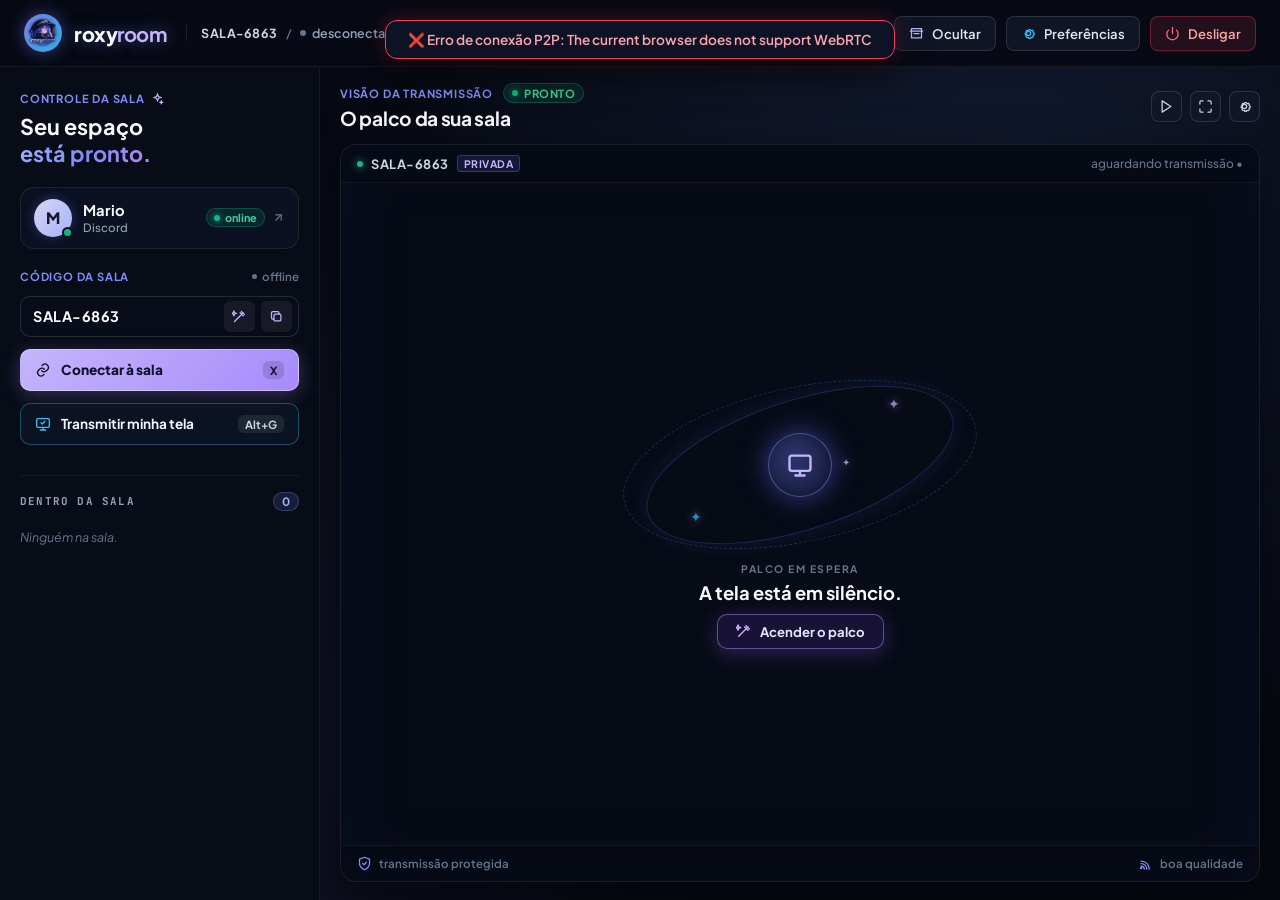
==== commit e8a2863d: "feat(discord): integracao Discord, Rich Presence com botao de sala, avatares e reentrada em streams " ====
--- a/web/index.html
+++ b/web/index.html
@@ -64,14 +64,24 @@
           </h1>
         </div>
 
-        <!-- Profile Card -->
-        <div class="profile-card">
-          <div class="profile-avatar" id="userAvatar">M</div>
+        <!-- Profile Card (clicável para abrir perfil Discord) -->
+        <div class="profile-card" id="profileCardTrigger" role="button" tabindex="0" title="Clique para abrir perfil e integração com Discord">
+          <div class="profile-avatar-wrap">
+            <div class="profile-avatar" id="userAvatar">M</div>
+            <span class="profile-avatar-status online" id="profileAvatarDot" title="Online"></span>
+          </div>
           <div class="profile-meta">
-            <span class="profile-badge">TRANSMISSOR</span>
-            <input type="text" id="usernameInput" class="profile-name-input" placeholder="Seu Nome / Nick..." autocomplete="off" value="Mario">
-          </div>
-          <div class="profile-status-dot" title="Online"></div>
+            <span class="profile-display-name" id="profileDisplayName">Mario</span>
+            <span class="profile-sub-label" id="profileSubLabel">Discord</span>
+            <input type="hidden" id="usernameInput" value="Mario">
+          </div>
+          <div class="profile-right-meta">
+            <span class="profile-online-pill" id="profileOnlinePill">
+              <span class="online-dot"></span>
+              <span id="profileOnlineText">online</span>
+            </span>
+            <svg class="profile-open-arrow" width="13" height="13" viewBox="0 0 24 24" fill="none" stroke="currentColor" stroke-width="2.2" stroke-linecap="round" stroke-linejoin="round"><path d="M7 17 17 7"/><path d="M7 7h10v10"/></svg>
+          </div>
         </div>
 
         <!-- Room Input Section -->
@@ -188,6 +198,7 @@
                     <svg class="ignite-svg" width="16" height="16" viewBox="0 0 24 24" fill="none" stroke="currentColor" stroke-width="2" stroke-linecap="round" stroke-linejoin="round"><path d="m15 4 5 5M13 6l5 5M4 20 18 6"/><path d="m3 3 1 3 3 1-3 1-1 3-1-3-3-1 3-1 1-3Z"/></svg>
                     <span>Acender o palco</span>
                   </button>
+                  <div id="availableStreamsBox" class="available-streams-box" style="display:none;"></div>
                 </div>
               </div>
             </div>
@@ -253,10 +264,10 @@
         <div class="setting-item">
           <label for="profilePresetSelect">⚡ Perfil de Desempenho (Auto-Ajuste):</label>
           <select id="profilePresetSelect" class="styled-select">
-            <option value="auto" selected>✨ Automático (Detectar Hardware)</option>
-            <option value="weak">🐢 PC Fraco / Econômico (480p / 30 FPS / 1.5 Mbps)</option>
-            <option value="balanced">⚖️ PC Médio / Equilibrado (720p / 30-60 FPS / 3.5 Mbps)</option>
-            <option value="high">🚀 PC Forte / Alta Qualidade (1080p / 60 FPS / 6.0 Mbps)</option>
+            <option value="auto" selected>✨ Dinâmico Inteligente (Nitidez Máxima 1080p + Auto-Adaptação)</option>
+            <option value="high">🚀 Gamer Ultra (1080p / 60 FPS / 10 Mbps)</option>
+            <option value="balanced">⚖️ Equilibrado (1080p / 60 FPS / 6.0 Mbps)</option>
+            <option value="weak">🐢 Conexão Fraca (720p / 30 FPS / 2.5 Mbps)</option>
           </select>
         </div>
 
@@ -269,9 +280,9 @@
           <label for="resSelect">Resolução da Tela:</label>
           <select id="resSelect" class="styled-select">
             <option value="1440">1440p (QHD)</option>
-            <option value="1080">1080p (Full HD)</option>
-            <option value="720" selected>720p (HD - Recomendado)</option>
-            <option value="480">480p (Desempenho)</option>
+            <option value="1080" selected>1080p (Full HD - Cristalino)</option>
+            <option value="720">720p (HD)</option>
+            <option value="480">480p (Econômico)</option>
           </select>
         </div>
 
@@ -287,10 +298,11 @@
         <div class="setting-item">
           <label for="bitrateSelect">Qualidade Padrão por Pessoa (Bitrate):</label>
           <select id="bitrateSelect" class="styled-select">
-            <option value="8000000">8 Mbps (Ultra - QHD)</option>
-            <option value="6000000">6 Mbps (Alta Qualidade)</option>
-            <option value="3500000" selected>3.5 Mbps (Equilibrado)</option>
-            <option value="1500000">1.5 Mbps (Conexão Lenta)</option>
+            <option value="12000000">12 Mbps (Ultra Gamer - Nitidez Máxima)</option>
+            <option value="8000000" selected>8 Mbps (Alta Definição - Recomendado p/ Jogos)</option>
+            <option value="6000000">6 Mbps (Full HD Suave)</option>
+            <option value="4000000">4 Mbps (Equilibrado)</option>
+            <option value="2000000">2 Mbps (Conexão Lenta)</option>
           </select>
         </div>
 
@@ -417,7 +429,152 @@
     </button>
   </div>
 
+  <!-- Modal: Perfil & Integração Discord (OAuth2 + Gateway/IPC Presence) -->
+  <div class="modal-overlay" id="discordProfileModal">
+    <div class="dp-modal">
+      <!-- Banner -->
+      <div class="dp-banner" id="dpBanner">
+        <div class="dp-banner-sparkles">
+          <span class="dp-sparkle s1">✦</span>
+          <span class="dp-sparkle s2">✦</span>
+          <span class="dp-sparkle s3">✦</span>
+        </div>
+        <button id="closeDiscordModalBtn" class="dp-close-btn" title="Fechar">&times;</button>
+      </div>
+
+      <div class="dp-body">
+        <!-- Identity Header -->
+        <div class="dp-identity-row">
+          <div class="dp-avatar-wrap">
+            <div class="dp-avatar" id="dpAvatar">M</div>
+            <span class="dp-avatar-status online" id="dpAvatarStatusDot"></span>
+          </div>
+
+          <div class="dp-identity-meta">
+            <span class="dp-eyebrow" id="dpEyebrow">DISCORD • PRESENÇA RICH</span>
+            <h2 class="dp-display-name" id="dpDisplayName">Mario</h2>
+            <div class="dp-username-tag" id="dpUsernameTag">@mario • Conecte sua conta Discord</div>
+          </div>
+
+          <div class="dp-status-pill online" id="dpStatusPill">
+            <span class="dp-status-dot"></span>
+            <span id="dpStatusText">online</span>
+          </div>
+        </div>
+
+        <!-- Custom Status / Rich Presence Phrase -->
+        <div class="dp-status-bar" id="dpStatusBar">
+          <svg class="dp-status-icon" width="14" height="14" viewBox="0 0 24 24" fill="none" stroke="currentColor" stroke-width="2" stroke-linecap="round" stroke-linejoin="round"><path d="m15 4 5 5M13 6l5 5M4 20 18 6"/><path d="m3 3 1 3 3 1-3 1-1 3-1-3-3-1 3-1 1-3Z"/></svg>
+          <span class="dp-custom-status-text" id="dpCustomStatusText">Transmitindo uma nova aventura em Roxy Room</span>
+          <input type="text" class="dp-custom-status-input" id="dpCustomStatusInput" maxlength="96" placeholder="Digite seu status do Discord / Roxy Room..." style="display:none">
+          <button class="dp-edit-status-btn" id="dpEditStatusBtn" title="Editar frase de presença">
+            <svg width="13" height="13" viewBox="0 0 24 24" fill="none" stroke="currentColor" stroke-width="2" stroke-linecap="round" stroke-linejoin="round"><path d="M12 20h9"/><path d="M16.5 3.5a2.121 2.121 0 0 1 3 3L7 19l-4 1 1-4Z"/></svg>
+          </button>
+        </div>
+
+        <!-- 2x2 Grid -->
+        <div class="dp-grid">
+          <!-- Card 1: Atividade Atual -->
+          <div class="dp-card">
+            <div class="dp-card-header">
+              <span class="dp-card-label">ATIVIDADE ATUAL</span>
+            </div>
+            <div class="dp-card-main">
+              <div class="dp-app-icon dp-icon-roxy" id="dpActivityIcon">R</div>
+              <div class="dp-card-text">
+                <div class="dp-card-title" id="dpActivityTitle">Roxy Room</div>
+                <div class="dp-card-sub" id="dpActivitySub">Em espera • Sala SALA-6863</div>
+              </div>
+            </div>
+            <div class="dp-card-divider"></div>
+            <button class="dp-card-action" id="dpViewStreamBtn" type="button">
+              <span id="dpViewStreamLabel">Ver transmissão</span>
+              <svg width="13" height="13" viewBox="0 0 24 24" fill="none" stroke="currentColor" stroke-width="2.2" stroke-linecap="round" stroke-linejoin="round"><path d="M7 17 17 7"/><path d="M7 7h10v10"/></svg>
+            </button>
+          </div>
+
+          <!-- Card 2: Ouvindo Agora (Spotify) -->
+          <div class="dp-card">
+            <div class="dp-card-header">
+              <span class="dp-card-label">OUVINDO AGORA</span>
+            </div>
+            <div class="dp-card-main">
+              <div class="dp-app-icon dp-icon-spotify" id="dpSpotifyIcon">
+                <svg width="20" height="20" viewBox="0 0 24 24" fill="currentColor"><path d="M12 2C6.477 2 2 6.477 2 12s4.477 10 10 10 10-4.477 10-10S17.523 2 12 2zm4.586 14.424c-.18.295-.563.387-.857.207-2.35-1.434-5.305-1.76-8.786-.963-.335.077-.67-.133-.746-.469-.077-.336.132-.67.469-.746 3.809-.87 7.076-.496 9.713 1.115.293.18.386.563.207.856zm1.224-2.723c-.226.367-.706.482-1.072.257-2.687-1.652-6.785-2.131-9.965-1.166-.413.125-.849-.106-.973-.517-.125-.413.106-.849.517-.973 3.632-1.102 8.147-.568 11.234 1.328.366.226.481.707.259 1.071zm.105-2.835c-3.223-1.914-8.54-2.09-11.618-1.156-.494.15-1.017-.128-1.167-.623-.15-.495.128-1.017.624-1.167 3.532-1.073 9.404-.865 13.115 1.338.445.264.59.838.327 1.282-.264.444-.838.59-1.281.326z"/></svg>
+              </div>
+              <div class="dp-card-text">
+                <div class="dp-card-title" id="dpSpotifyTitle">Spotify</div>
+                <div class="dp-card-sub" id="dpSpotifySub">Nenhuma atividade conectada</div>
+              </div>
+            </div>
+            <div class="dp-card-divider"></div>
+            <button class="dp-card-action" id="dpSpotifyActionBtn" type="button">
+              <span id="dpSpotifyActionLabel">Conectar Spotify</span>
+              <span id="dpSpotifyActionIcon" class="dp-action-plus">+</span>
+            </button>
+          </div>
+
+          <!-- Card 3: Servidores -->
+          <div class="dp-card dp-card-servers">
+            <div class="dp-card-header">
+              <span class="dp-card-label">SERVIDORES</span>
+              <span class="dp-card-count" id="dpGuildsCount" style="display:none">0</span>
+            </div>
+            <div class="dp-servers-list" id="dpGuildsList">
+              <div class="dp-servers-empty">
+                Conecte sua conta Discord via OAuth2 para carregar seus servidores reais.
+              </div>
+            </div>
+          </div>
+
+          <!-- Card 4: Canal de Voz -->
+          <div class="dp-card dp-card-voice">
+            <div class="dp-card-header">
+              <span class="dp-card-label">CANAL DE VOZ</span>
+            </div>
+            <div class="dp-voice-box idle" id="dpVoiceBox">
+              <div class="dp-voice-info">
+                <div class="dp-voice-title-row">
+                  <span class="dp-voice-dot idle" id="dpVoiceDot"></span>
+                  <span class="dp-voice-name" id="dpVoiceChannelName">Nenhum canal de voz</span>
+                </div>
+                <div class="dp-voice-sub" id="dpVoiceChannelSub">Entre em uma call no Discord</div>
+              </div>
+              <div class="dp-voice-eq idle" id="dpVoiceEq" aria-hidden="true">
+                <svg width="18" height="18" viewBox="0 0 24 24" fill="currentColor"><rect x="3" y="13" width="3.5" height="7" rx="1"/><rect x="8.5" y="9" width="3.5" height="11" rx="1"/><rect x="14" y="5" width="3.5" height="15" rx="1"/><rect x="19.5" y="11" width="2.5" height="9" rx="1"/></svg>
+              </div>
+            </div>
+            <div class="dp-voice-tags" id="dpVoiceTags">
+              <span class="dp-tag">Streamer</span>
+              <span class="dp-tag">Moderador</span>
+              <span class="dp-tag">Roxy Club</span>
+            </div>
+          </div>
+        </div>
+
+        <!-- Bottom OAuth2 + Gateway Footer -->
+        <div class="dp-footer-card">
+          <div class="dp-footer-left">
+            <div class="dp-footer-icon">
+              <svg width="18" height="18" viewBox="0 0 24 24" fill="currentColor"><path d="M20.317 4.37a19.791 19.791 0 0 0-4.885-1.515.074.074 0 0 0-.079.037c-.21.375-.444.864-.608 1.25a18.27 18.27 0 0 0-5.487 0 12.64 12.64 0 0 0-.617-1.25.077.077 0 0 0-.079-.037A19.736 19.736 0 0 0 3.677 4.37a.07.07 0 0 0-.032.027C.533 9.046-.32 13.58.099 18.057a.082.082 0 0 0 .031.057 19.9 19.9 0 0 0 5.993 3.03.078.078 0 0 0 .084-.028c.462-.63.874-1.295 1.226-1.994.021-.041.001-.09-.041-.106a13.107 13.107 0 0 1-1.872-.892.077.077 0 0 1-.008-.128 10.2 10.2 0 0 0 .372-.292.074.074 0 0 1 .077-.01c3.928 1.793 8.18 1.793 12.062 0a.074.074 0 0 1 .078.01c.12.098.246.198.373.292a.077.077 0 0 1-.006.127 12.299 12.299 0 0 1-1.873.892.077.077 0 0 0-.041.107c.36.698.772 1.362 1.225 1.993a.076.076 0 0 0 .084.028 19.839 19.839 0 0 0 6.002-3.03.077.077 0 0 0 .032-.054c.5-5.177-.838-9.674-3.549-13.66a.061.061 0 0 0-.031-.028zM8.02 15.33c-1.183 0-2.157-1.085-2.157-2.419 0-1.333.956-2.419 2.157-2.419 1.21 0 2.176 1.096 2.157 2.42 0 1.333-.956 2.418-2.157 2.418zm7.975 0c-1.183 0-2.157-1.085-2.157-2.419 0-1.333.955-2.419 2.157-2.419 1.21 0 2.176 1.096 2.157 2.42 0 1.333-.946 2.418-2.157 2.418z"/></svg>
+            </div>
+            <div class="dp-footer-text">
+              <div class="dp-footer-title" id="dpFooterTitle">Integração com OAuth2 + Gateway Presence</div>
+              <div class="dp-footer-sub" id="dpFooterSub">Avatar, banner, status, atividade, servidores e voz dependem das permissões autorizadas pelo usuário.</div>
+            </div>
+          </div>
+          <div class="dp-footer-actions">
+            <button type="button" id="dpRefreshBtn" class="dp-mini-btn" title="Atualizar dados do Discord" style="display:none">Atualizar</button>
+            <button type="button" id="dpConnectBtn" class="dp-btn-discord-sm">Conectar</button>
+            <button type="button" id="dpDisconnectBtn" class="dp-mini-btn dp-danger-btn" style="display:none">Sair</button>
+          </div>
+        </div>
+      </div>
+    </div>
+  </div>
+
   <script src="peerjs.min.js"></script>
   <script src="renderer.js"></script>
+  <script src="discord.js"></script>
 </body>
 </html>
--- a/web/style.css
+++ b/web/style.css
@@ -304,71 +304,142 @@
 
 /* ─── Profile Card ───────────────────────────────────────────────────────── */
 .profile-card {
-  background: rgba(14, 20, 38, 0.75);
+  background: rgba(14, 20, 38, 0.78);
   border: 1px solid rgba(255, 255, 255, 0.08);
   border-radius: 14px;
-  padding: 12px 14px;
-  display: flex;
-  align-items: center;
-  gap: 12px;
-  transition: border-color 0.2s;
+  padding: 11px 13px;
+  display: flex;
+  align-items: center;
+  gap: 11px;
+  cursor: pointer;
+  transition: border-color 0.2s, background 0.2s, transform 0.15s;
 }
 .profile-card:hover {
-  border-color: rgba(129, 140, 248, 0.35);
+  border-color: rgba(129, 140, 248, 0.45);
+  background: rgba(18, 26, 48, 0.92);
+  transform: translateY(-1px);
+}
+
+.profile-avatar-wrap {
+  position: relative;
+  width: 38px;
+  height: 38px;
+  flex-shrink: 0;
 }
 
 .profile-avatar {
   width: 38px;
   height: 38px;
   border-radius: 50%;
-  background: linear-gradient(135deg, #6366f1, #8b5cf6);
-  color: #fff;
+  background: linear-gradient(135deg, #d8d4f2, #a5b4fc);
+  color: #161829;
   font-weight: 800;
-  font-size: 1rem;
+  font-size: 0.98rem;
   display: flex;
   align-items: center;
   justify-content: center;
-  box-shadow: 0 0 12px rgba(99, 102, 241, 0.4);
-  flex-shrink: 0;
-}
+  box-shadow: 0 0 12px rgba(99, 102, 241, 0.35);
+  overflow: hidden;
+}
+.profile-avatar img {
+  width: 100%;
+  height: 100%;
+  object-fit: cover;
+  display: block;
+}
+
+.profile-avatar-status {
+  position: absolute;
+  bottom: -1px;
+  right: -1px;
+  width: 11px;
+  height: 11px;
+  border-radius: 50%;
+  border: 2px solid #080c16;
+  background-color: var(--status-green);
+}
+.profile-avatar-status.idle { background-color: var(--status-amber); }
+.profile-avatar-status.dnd { background-color: var(--status-red); }
+.profile-avatar-status.offline { background-color: #64748b; }
 
 .profile-meta {
   display: flex;
   flex-direction: column;
   flex: 1;
   min-width: 0;
-  gap: 2px;
-}
-
-.profile-badge {
-  font-size: 0.65rem;
-  font-weight: 700;
-  letter-spacing: 0.8px;
+  gap: 1px;
+}
+
+.profile-display-name {
+  color: #f8fafc;
+  font-size: 0.92rem;
+  font-weight: 700;
+  white-space: nowrap;
+  overflow: hidden;
+  text-overflow: ellipsis;
+}
+
+.profile-sub-label {
+  font-size: 0.72rem;
+  font-weight: 500;
   color: #94a3b8;
-  text-transform: uppercase;
-}
-
-.profile-name-input {
-  background: transparent;
-  border: none;
-  color: #f8fafc;
-  font-size: 0.95rem;
-  font-weight: 700;
-  outline: none;
-  padding: 0;
-  width: 100%;
-}
-.profile-name-input:focus {
+  white-space: nowrap;
+  overflow: hidden;
+  text-overflow: ellipsis;
+}
+
+.profile-right-meta {
+  display: flex;
+  align-items: center;
+  gap: 7px;
+  flex-shrink: 0;
+}
+
+.profile-online-pill {
+  display: inline-flex;
+  align-items: center;
+  gap: 5px;
+  font-size: 0.68rem;
+  font-weight: 700;
+  color: #34d399;
+  background: rgba(16, 185, 129, 0.12);
+  border: 1px solid rgba(16, 185, 129, 0.28);
+  padding: 2px 7px;
+  border-radius: 999px;
+}
+.profile-online-pill .online-dot {
+  width: 6px;
+  height: 6px;
+  border-radius: 50%;
+  background: #10b981;
+  box-shadow: 0 0 6px #10b981;
+}
+.profile-online-pill.idle {
+  color: #fbbf24;
+  background: rgba(245, 158, 11, 0.12);
+  border-color: rgba(245, 158, 11, 0.28);
+}
+.profile-online-pill.idle .online-dot { background: #f59e0b; box-shadow: 0 0 6px #f59e0b; }
+.profile-online-pill.dnd {
+  color: #fb7185;
+  background: rgba(244, 63, 94, 0.12);
+  border-color: rgba(244, 63, 94, 0.28);
+}
+.profile-online-pill.dnd .online-dot { background: #f43f5e; box-shadow: 0 0 6px #f43f5e; }
+.profile-online-pill.offline {
+  color: #94a3b8;
+  background: rgba(100, 116, 139, 0.14);
+  border-color: rgba(100, 116, 139, 0.28);
+}
+.profile-online-pill.offline .online-dot { background: #64748b; box-shadow: none; }
+
+.profile-open-arrow {
+  color: #64748b;
+  transition: color 0.2s, transform 0.2s;
+}
+.profile-card:hover .profile-open-arrow {
   color: #c4b5fd;
-}
-
-.profile-status-dot {
-  width: 8px;
-  height: 8px;
-  border-radius: 50%;
-  background-color: var(--status-green);
-  box-shadow: 0 0 10px var(--status-green);
-  flex-shrink: 0;
+  transform: translate(1px, -1px);
 }
 
 /* ─── Room Controls ──────────────────────────────────────────────────────── */
@@ -612,7 +683,15 @@
   font-size: 0.95rem;
   font-weight: 800;
   flex-shrink: 0;
+  overflow: hidden;
   box-shadow: 0 2px 8px rgba(0, 0, 0, 0.3);
+}
+.user-avatar-img {
+  width: 100%;
+  height: 100%;
+  object-fit: cover;
+  display: block;
+  border-radius: inherit;
 }
 .host-avatar {
   background: linear-gradient(135deg, #fef3c7 0%, #e9d5ff 100%);
@@ -650,6 +729,35 @@
   color: #64748b;
   font-family: 'JetBrains Mono', monospace;
   letter-spacing: 0.3px;
+}
+.user-role-sub.is-live {
+  color: #34d399;
+}
+
+.user-watch-btn {
+  border: 1px solid rgba(129, 140, 248, 0.45);
+  background: rgba(99, 102, 241, 0.22);
+  color: #e0e7ff;
+  font-size: 0.68rem;
+  font-weight: 700;
+  padding: 4px 9px;
+  border-radius: 7px;
+  cursor: pointer;
+  flex-shrink: 0;
+  transition: all 0.16s ease;
+}
+.user-watch-btn:hover {
+  background: rgba(99, 102, 241, 0.38);
+  border-color: rgba(165, 180, 252, 0.75);
+}
+.user-watch-btn.watching {
+  border-color: rgba(248, 113, 113, 0.38);
+  background: rgba(239, 68, 68, 0.14);
+  color: #fca5a5;
+}
+.user-watch-btn.watching:hover {
+  background: rgba(239, 68, 68, 0.28);
+  border-color: rgba(248, 113, 113, 0.65);
 }
 
 .host-pill-badge {
@@ -1155,6 +1263,50 @@
 .btn-d3d11-card {
   color: #38bdf8;
   border-color: rgba(56, 189, 248, 0.35);
+}
+.btn-leave-stream {
+  color: #fca5a5;
+  border-color: rgba(248, 113, 113, 0.4);
+  background: rgba(127, 29, 29, 0.5);
+}
+.btn-leave-stream:hover {
+  background: rgba(220, 38, 38, 0.78);
+  border-color: rgba(248, 113, 113, 0.8);
+  color: #fff;
+}
+
+.available-streams-box {
+  margin-top: 14px;
+  display: flex;
+  flex-wrap: wrap;
+  justify-content: center;
+  gap: 8px;
+}
+.btn-watch-available {
+  display: inline-flex;
+  align-items: center;
+  gap: 8px;
+  padding: 9px 16px;
+  border-radius: 10px;
+  border: 1px solid rgba(99, 102, 241, 0.48);
+  background: rgba(99, 102, 241, 0.2);
+  color: #e0e7ff;
+  font-size: 0.82rem;
+  font-weight: 700;
+  cursor: pointer;
+  transition: all 0.18s ease;
+}
+.btn-watch-available:hover {
+  background: rgba(99, 102, 241, 0.36);
+  border-color: rgba(165, 180, 252, 0.8);
+  transform: translateY(-1px);
+}
+.watch-live-dot {
+  width: 7px;
+  height: 7px;
+  border-radius: 50%;
+  background: #34d399;
+  box-shadow: 0 0 8px #34d399;
 }
 
 /* ─── Center Feedback Bubble (Play/Pause indicator) ──────────────────────── */
@@ -1733,3 +1885,728 @@
   color: currentColor;
   stroke: currentColor;
 }
+
+/* ─── Discord Rich Profile Modal ─────────────────────────────────────────── */
+.dp-modal {
+  width: 92%;
+  max-width: 860px;
+  max-height: 90vh;
+  background: #0a0f1f;
+  border: 1px solid rgba(129, 140, 248, 0.25);
+  border-radius: 20px;
+  box-shadow: 0 30px 90px rgba(0, 0, 0, 0.88), 0 0 55px rgba(99, 102, 241, 0.16);
+  overflow-y: auto;
+  overflow-x: hidden;
+  display: flex;
+  flex-direction: column;
+  transform: scale(0.96);
+  transition: transform 0.24s cubic-bezier(0.16, 1, 0.3, 1);
+}
+.modal-overlay.active .dp-modal {
+  transform: scale(1);
+}
+.dp-modal::-webkit-scrollbar { width: 5px; }
+.dp-modal::-webkit-scrollbar-thumb { background: rgba(255,255,255,0.12); border-radius: 4px; }
+
+.dp-banner {
+  position: relative;
+  height: 118px;
+  width: 100%;
+  background: radial-gradient(circle at 65% 25%, rgba(99, 102, 241, 0.42) 0%, transparent 55%),
+              radial-gradient(circle at 20% 80%, rgba(139, 92, 246, 0.28) 0%, transparent 50%),
+              linear-gradient(125deg, #111834 0%, #1c2856 48%, #26235b 78%, #10162c 100%);
+  background-size: cover;
+  background-position: center;
+  border-bottom: 1px solid rgba(255, 255, 255, 0.06);
+  flex-shrink: 0;
+}
+.dp-banner-sparkles {
+  position: absolute;
+  top: 16px;
+  left: 24px;
+  display: flex;
+  gap: 28px;
+  pointer-events: none;
+}
+.dp-sparkle {
+  font-size: 0.75rem;
+  opacity: 0.55;
+}
+.dp-sparkle.s1 { color: #a5b4fc; }
+.dp-sparkle.s2 { color: #94a3b8; font-size: 0.62rem; margin-top: 4px; }
+.dp-sparkle.s3 { color: #fde68a; font-size: 0.68rem; margin-top: -2px; }
+
+.dp-close-btn {
+  position: absolute;
+  top: 16px;
+  right: 18px;
+  width: 32px;
+  height: 32px;
+  border-radius: 9px;
+  background: rgba(8, 12, 24, 0.72);
+  backdrop-filter: blur(8px);
+  border: 1px solid rgba(255, 255, 255, 0.14);
+  color: #cbd5e1;
+  font-size: 1.2rem;
+  line-height: 1;
+  cursor: pointer;
+  display: flex;
+  align-items: center;
+  justify-content: center;
+  transition: all 0.18s;
+}
+.dp-close-btn:hover {
+  background: rgba(244, 63, 94, 0.22);
+  border-color: rgba(244, 63, 94, 0.55);
+  color: #fff;
+}
+
+.dp-body {
+  padding: 0 32px 26px 32px;
+  display: flex;
+  flex-direction: column;
+  gap: 15px;
+}
+
+/* Identity Header */
+.dp-identity-row {
+  display: flex;
+  align-items: flex-end;
+  gap: 18px;
+  margin-top: -38px;
+  position: relative;
+  z-index: 2;
+}
+
+.dp-avatar-wrap {
+  position: relative;
+  width: 82px;
+  height: 82px;
+  flex-shrink: 0;
+}
+
+.dp-avatar {
+  width: 82px;
+  height: 82px;
+  border-radius: 50%;
+  border: 4px solid #0a0f1f;
+  background: linear-gradient(135deg, #dcd8f5, #b4b9f7);
+  color: #16192c;
+  font-size: 1.9rem;
+  font-weight: 800;
+  display: flex;
+  align-items: center;
+  justify-content: center;
+  overflow: hidden;
+  box-shadow: 0 10px 24px rgba(0, 0, 0, 0.55);
+}
+.dp-avatar img {
+  width: 100%;
+  height: 100%;
+  object-fit: cover;
+  display: block;
+}
+
+.dp-avatar-status {
+  position: absolute;
+  bottom: 3px;
+  right: 3px;
+  width: 16px;
+  height: 16px;
+  border-radius: 50%;
+  border: 3px solid #0a0f1f;
+  background: #10b981;
+}
+.dp-avatar-status.idle { background: #f59e0b; }
+.dp-avatar-status.dnd { background: #f43f5e; }
+.dp-avatar-status.offline { background: #64748b; }
+
+.dp-identity-meta {
+  flex: 1;
+  min-width: 0;
+  padding-top: 44px;
+}
+.dp-eyebrow {
+  display: block;
+  font-size: 0.62rem;
+  font-weight: 700;
+  letter-spacing: 1px;
+  color: #94a3b8;
+  text-transform: uppercase;
+  margin-bottom: 2px;
+}
+.dp-display-name {
+  font-size: 1.45rem;
+  font-weight: 800;
+  color: #f8fafc;
+  line-height: 1.15;
+  white-space: nowrap;
+  overflow: hidden;
+  text-overflow: ellipsis;
+}
+.dp-username-tag {
+  font-size: 0.76rem;
+  color: #94a3b8;
+  margin-top: 3px;
+  white-space: nowrap;
+  overflow: hidden;
+  text-overflow: ellipsis;
+}
+
+.dp-status-pill {
+  display: inline-flex;
+  align-items: center;
+  gap: 6px;
+  padding: 5px 12px;
+  border-radius: 999px;
+  font-size: 0.74rem;
+  font-weight: 700;
+  background: rgba(16, 185, 129, 0.12);
+  border: 1px solid rgba(16, 185, 129, 0.32);
+  color: #34d399;
+  margin-bottom: 6px;
+  flex-shrink: 0;
+}
+.dp-status-pill .dp-status-dot {
+  width: 7px;
+  height: 7px;
+  border-radius: 50%;
+  background: #10b981;
+  box-shadow: 0 0 8px #10b981;
+}
+.dp-status-pill.idle {
+  background: rgba(245, 158, 11, 0.12);
+  border-color: rgba(245, 158, 11, 0.35);
+  color: #fbbf24;
+}
+.dp-status-pill.idle .dp-status-dot { background: #f59e0b; box-shadow: 0 0 8px #f59e0b; }
+.dp-status-pill.dnd {
+  background: rgba(244, 63, 94, 0.12);
+  border-color: rgba(244, 63, 94, 0.35);
+  color: #fb7185;
+}
+.dp-status-pill.dnd .dp-status-dot { background: #f43f5e; box-shadow: 0 0 8px #f43f5e; }
+.dp-status-pill.offline {
+  background: rgba(100, 116, 139, 0.15);
+  border-color: rgba(100, 116, 139, 0.35);
+  color: #94a3b8;
+}
+.dp-status-pill.offline .dp-status-dot { background: #64748b; box-shadow: none; }
+
+/* Status Phrase Bar */
+.dp-status-bar {
+  display: flex;
+  align-items: center;
+  gap: 10px;
+  background: rgba(15, 22, 42, 0.78);
+  border: 1px solid rgba(255, 255, 255, 0.08);
+  border-radius: 11px;
+  padding: 11px 15px;
+  min-width: 0;
+}
+.dp-status-icon {
+  color: #fde68a;
+  flex-shrink: 0;
+}
+.dp-custom-status-text {
+  flex: 1;
+  font-size: 0.8rem;
+  color: #e2e8f0;
+  font-weight: 500;
+  white-space: nowrap;
+  overflow: hidden;
+  text-overflow: ellipsis;
+}
+.dp-custom-status-input {
+  flex: 1;
+  background: rgba(6, 9, 19, 0.9);
+  border: 1px solid rgba(129, 140, 248, 0.5);
+  border-radius: 6px;
+  color: #f8fafc;
+  font-size: 0.8rem;
+  padding: 4px 8px;
+  outline: none;
+}
+.dp-edit-status-btn {
+  background: transparent;
+  border: none;
+  color: #64748b;
+  cursor: pointer;
+  padding: 3px;
+  border-radius: 6px;
+  display: flex;
+  align-items: center;
+  justify-content: center;
+  transition: color 0.18s, background 0.18s;
+}
+.dp-edit-status-btn:hover {
+  color: #c4b5fd;
+  background: rgba(255, 255, 255, 0.06);
+}
+
+/* 2x2 Grid */
+.dp-grid {
+  display: grid;
+  grid-template-columns: minmax(0, 1fr) minmax(0, 1fr);
+  gap: 16px;
+}
+
+.dp-card {
+  background: rgba(13, 19, 36, 0.82);
+  border: 1px solid rgba(255, 255, 255, 0.07);
+  border-radius: 14px;
+  padding: 17px 20px;
+  display: flex;
+  flex-direction: column;
+  gap: 12px;
+  min-width: 0;
+  overflow: hidden;
+}
+
+.dp-card-header {
+  display: flex;
+  align-items: center;
+  justify-content: space-between;
+}
+.dp-card-label {
+  font-size: 0.64rem;
+  font-weight: 700;
+  letter-spacing: 0.9px;
+  color: #94a3b8;
+  text-transform: uppercase;
+}
+.dp-card-count {
+  font-size: 0.65rem;
+  font-weight: 700;
+  color: #a5b4fc;
+  background: rgba(99, 102, 241, 0.18);
+  border: 1px solid rgba(129, 140, 248, 0.3);
+  padding: 1px 7px;
+  border-radius: 999px;
+}
+
+.dp-card-main {
+  display: flex;
+  align-items: center;
+  gap: 12px;
+  min-width: 0;
+  overflow: hidden;
+}
+
+.dp-app-icon {
+  width: 40px;
+  height: 40px;
+  border-radius: 10px;
+  display: flex;
+  align-items: center;
+  justify-content: center;
+  font-weight: 800;
+  font-size: 1rem;
+  flex-shrink: 0;
+  overflow: hidden;
+}
+.dp-app-icon img {
+  width: 100%;
+  height: 100%;
+  object-fit: cover;
+}
+.dp-icon-roxy {
+  background: linear-gradient(135deg, #6366f1, #818cf8);
+  color: #fff;
+  box-shadow: 0 4px 14px rgba(99, 102, 241, 0.35);
+}
+.dp-icon-spotify {
+  background: #1db954;
+  color: #06130b;
+  box-shadow: 0 4px 14px rgba(29, 185, 84, 0.3);
+}
+
+.dp-card-text {
+  flex: 1;
+  min-width: 0;
+  overflow: hidden;
+}
+.dp-card-title {
+  display: block;
+  max-width: 100%;
+  font-size: 0.88rem;
+  font-weight: 700;
+  color: #f8fafc;
+  white-space: nowrap;
+  overflow: hidden;
+  text-overflow: ellipsis;
+}
+.dp-card-sub {
+  display: block;
+  max-width: 100%;
+  font-size: 0.74rem;
+  color: #94a3b8;
+  margin-top: 3px;
+  white-space: nowrap;
+  overflow: hidden;
+  text-overflow: ellipsis;
+}
+
+.dp-card-divider {
+  height: 1px;
+  background: rgba(255, 255, 255, 0.06);
+  margin-top: auto;
+}
+
+.dp-card-action {
+  background: transparent;
+  border: none;
+  color: #cbd5e1;
+  font-size: 0.74rem;
+  font-weight: 600;
+  display: flex;
+  align-items: center;
+  justify-content: space-between;
+  cursor: pointer;
+  padding: 2px 0;
+  transition: color 0.18s;
+}
+.dp-card-action:hover {
+  color: #fff;
+}
+.dp-action-plus {
+  font-size: 0.95rem;
+  color: #94a3b8;
+}
+
+/* Servers List */
+.dp-servers-list {
+  display: flex;
+  flex-direction: column;
+  gap: 8px;
+  max-height: 112px;
+  overflow-y: auto;
+  padding-right: 2px;
+}
+.dp-servers-list::-webkit-scrollbar { width: 4px; }
+.dp-servers-list::-webkit-scrollbar-thumb { background: rgba(255,255,255,0.12); border-radius: 4px; }
+
+.dp-server-item {
+  display: flex;
+  align-items: center;
+  gap: 10px;
+}
+.dp-server-icon {
+  width: 32px;
+  height: 32px;
+  border-radius: 9px;
+  background: rgba(99, 102, 241, 0.22);
+  color: #e2e8f0;
+  font-size: 0.74rem;
+  font-weight: 800;
+  display: flex;
+  align-items: center;
+  justify-content: center;
+  flex-shrink: 0;
+  overflow: hidden;
+}
+.dp-server-icon img {
+  width: 100%;
+  height: 100%;
+  object-fit: cover;
+}
+.dp-server-meta {
+  flex: 1;
+  min-width: 0;
+}
+.dp-server-name {
+  font-size: 0.8rem;
+  font-weight: 700;
+  color: #f1f5f9;
+  white-space: nowrap;
+  overflow: hidden;
+  text-overflow: ellipsis;
+}
+.dp-server-sub {
+  font-size: 0.68rem;
+  color: #94a3b8;
+  white-space: nowrap;
+  overflow: hidden;
+  text-overflow: ellipsis;
+}
+.dp-servers-empty {
+  font-size: 0.74rem;
+  color: #64748b;
+  line-height: 1.45;
+  padding: 8px 0;
+}
+
+/* Voice Channel Card */
+.dp-voice-box {
+  background: rgba(16, 185, 129, 0.06);
+  border: 1px solid rgba(255, 255, 255, 0.08);
+  border-radius: 11px;
+  padding: 12px 14px;
+  display: flex;
+  align-items: center;
+  justify-content: space-between;
+  gap: 10px;
+  min-width: 0;
+}
+.dp-voice-box.idle {
+  background: rgba(15, 22, 42, 0.55);
+}
+.dp-voice-info {
+  flex: 1;
+  min-width: 0;
+}
+.dp-voice-title-row {
+  display: flex;
+  align-items: center;
+  gap: 7px;
+  min-width: 0;
+}
+.dp-voice-dot {
+  width: 7px;
+  height: 7px;
+  border-radius: 50%;
+  background: #10b981;
+  box-shadow: 0 0 8px #10b981;
+  flex-shrink: 0;
+}
+.dp-voice-dot.idle {
+  background: #64748b;
+  box-shadow: none;
+}
+.dp-voice-name {
+  font-size: 0.84rem;
+  font-weight: 700;
+  color: #f8fafc;
+  white-space: nowrap;
+  overflow: hidden;
+  text-overflow: ellipsis;
+}
+.dp-voice-sub {
+  font-size: 0.71rem;
+  color: #94a3b8;
+  margin-top: 3px;
+  padding-left: 14px;
+  white-space: nowrap;
+  overflow: hidden;
+  text-overflow: ellipsis;
+}
+.dp-voice-eq {
+  color: #34d399;
+  display: flex;
+  align-items: center;
+  flex-shrink: 0;
+}
+.dp-voice-eq.idle {
+  color: #475569;
+}
+.dp-voice-tags {
+  display: flex;
+  flex-wrap: wrap;
+  gap: 6px;
+  margin-top: auto;
+}
+.dp-tag {
+  background: rgba(255, 255, 255, 0.04);
+  border: 1px solid rgba(255, 255, 255, 0.09);
+  color: #cbd5e1;
+  font-size: 0.67rem;
+  font-weight: 600;
+  padding: 3px 9px;
+  border-radius: 6px;
+}
+
+/* Config Drawer */
+.dp-config-drawer {
+  background: rgba(8, 12, 24, 0.92);
+  border: 1px solid rgba(129, 140, 248, 0.28);
+  border-radius: 12px;
+  padding: 13px 14px;
+  display: flex;
+  flex-direction: column;
+  gap: 10px;
+}
+.dp-config-hint {
+  display: flex;
+  align-items: center;
+  justify-content: space-between;
+  gap: 12px;
+  background: rgba(88, 101, 242, 0.12);
+  border: 1px solid rgba(88, 101, 242, 0.3);
+  border-radius: 9px;
+  padding: 9px 12px;
+  font-size: 0.72rem;
+  color: #cbd5e1;
+  line-height: 1.45;
+}
+.dp-config-hint strong { color: #e0e7ff; }
+.dp-config-hint .dp-mini-btn { flex-shrink: 0; }
+.dp-config-grid {
+  display: grid;
+  grid-template-columns: 1fr 1fr;
+  gap: 10px;
+}
+.dp-config-field {
+  display: flex;
+  flex-direction: column;
+  gap: 4px;
+}
+.dp-config-field.dp-full {
+  grid-column: 1 / -1;
+}
+.dp-config-field label {
+  font-size: 0.68rem;
+  font-weight: 600;
+  color: #94a3b8;
+}
+.dp-config-field input,
+.dp-config-field select {
+  background: #060913;
+  border: 1px solid rgba(255, 255, 255, 0.12);
+  border-radius: 7px;
+  color: #f8fafc;
+  padding: 7px 10px;
+  font-size: 0.78rem;
+  outline: none;
+}
+.dp-config-field input:focus,
+.dp-config-field select:focus {
+  border-color: rgba(129, 140, 248, 0.65);
+}
+.dp-redirect-copy-row {
+  display: flex;
+  align-items: center;
+  gap: 6px;
+  background: #060913;
+  border: 1px solid rgba(255, 255, 255, 0.12);
+  border-radius: 7px;
+  padding: 4px 6px 4px 9px;
+}
+.dp-redirect-copy-row code {
+  flex: 1;
+  font-size: 0.68rem;
+  color: #a5b4fc;
+  overflow: hidden;
+  text-overflow: ellipsis;
+  white-space: nowrap;
+}
+.dp-rpc-check {
+  display: flex;
+  align-items: center;
+  gap: 8px;
+  font-size: 0.72rem;
+  color: #cbd5e1;
+  cursor: pointer;
+}
+.dp-rpc-check input { accent-color: #5865F2; }
+.dp-config-actions {
+  display: flex;
+  align-items: center;
+  gap: 8px;
+  justify-content: flex-end;
+}
+
+/* Footer Integration Card */
+.dp-footer-card {
+  background: rgba(13, 19, 36, 0.78);
+  border: 1px solid rgba(255, 255, 255, 0.07);
+  border-radius: 13px;
+  padding: 13px 16px;
+  display: flex;
+  align-items: center;
+  justify-content: space-between;
+  gap: 14px;
+}
+.dp-footer-left {
+  display: flex;
+  align-items: center;
+  gap: 11px;
+  flex: 1;
+  min-width: 0;
+}
+.dp-footer-icon {
+  color: #818cf8;
+  display: flex;
+  align-items: center;
+  justify-content: center;
+  flex-shrink: 0;
+}
+.dp-footer-text {
+  flex: 1;
+  min-width: 0;
+}
+.dp-footer-title {
+  font-size: 0.78rem;
+  font-weight: 700;
+  color: #e2e8f0;
+}
+.dp-footer-sub {
+  font-size: 0.68rem;
+  color: #94a3b8;
+  margin-top: 2px;
+  line-height: 1.35;
+}
+.dp-footer-actions {
+  display: flex;
+  align-items: center;
+  gap: 6px;
+  flex-shrink: 0;
+}
+
+.dp-btn-discord,
+.dp-btn-discord-sm {
+  background: linear-gradient(135deg, #5865F2, #6d5dfc);
+  border: 1px solid rgba(255, 255, 255, 0.2);
+  color: #fff;
+  font-weight: 700;
+  border-radius: 8px;
+  cursor: pointer;
+  transition: all 0.18s;
+}
+.dp-btn-discord { padding: 8px 14px; font-size: 0.78rem; }
+.dp-btn-discord-sm { padding: 6px 12px; font-size: 0.74rem; }
+.dp-btn-discord:hover,
+.dp-btn-discord-sm:hover {
+  filter: brightness(1.1);
+  box-shadow: 0 4px 16px rgba(88, 101, 242, 0.45);
+}
+
+.dp-mini-btn {
+  background: rgba(255, 255, 255, 0.06);
+  border: 1px solid rgba(255, 255, 255, 0.12);
+  color: #cbd5e1;
+  padding: 6px 10px;
+  border-radius: 7px;
+  font-size: 0.72rem;
+  font-weight: 600;
+  cursor: pointer;
+  transition: all 0.18s;
+}
+.dp-mini-btn:hover {
+  background: rgba(255, 255, 255, 0.12);
+  color: #fff;
+}
+.dp-danger-btn {
+  color: #fda4af;
+  border-color: rgba(244, 63, 94, 0.35);
+}
+.dp-danger-btn:hover {
+  background: rgba(244, 63, 94, 0.2);
+  color: #fff;
+}
+.dp-btn-ghost {
+  background: transparent;
+  border: 1px solid rgba(255, 255, 255, 0.1);
+  color: #94a3b8;
+  padding: 8px 12px;
+  border-radius: 8px;
+  font-size: 0.76rem;
+  cursor: pointer;
+}
+.dp-btn-ghost:hover { color: #fff; }
+
+@media (max-width: 640px) {
+  .dp-grid,
+  .dp-config-grid {
+    grid-template-columns: 1fr;
+  }
+}
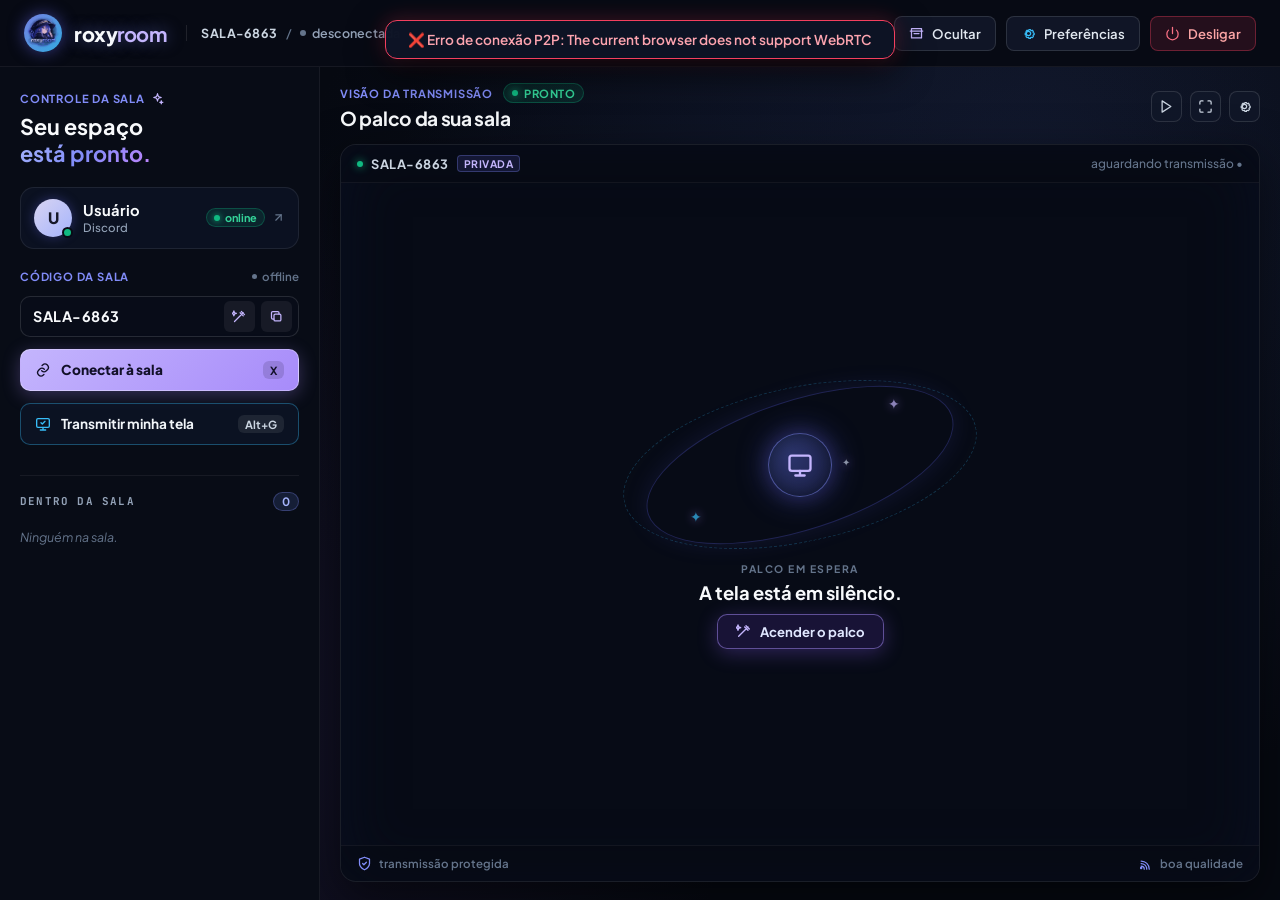
==== commit 118d96de: "fix: break profile sidebar/room state recursion and remove default Mario placeholders (v1.1.6)" ====
--- a/web/index.html
+++ b/web/index.html
@@ -67,13 +67,13 @@
         <!-- Profile Card (clicável para abrir perfil Discord) -->
         <div class="profile-card" id="profileCardTrigger" role="button" tabindex="0" title="Clique para abrir perfil e integração com Discord">
           <div class="profile-avatar-wrap">
-            <div class="profile-avatar" id="userAvatar">M</div>
+            <div class="profile-avatar" id="userAvatar">U</div>
             <span class="profile-avatar-status online" id="profileAvatarDot" title="Online"></span>
           </div>
           <div class="profile-meta">
-            <span class="profile-display-name" id="profileDisplayName">Mario</span>
+            <span class="profile-display-name" id="profileDisplayName">Usuário</span>
             <span class="profile-sub-label" id="profileSubLabel">Discord</span>
-            <input type="hidden" id="usernameInput" value="Mario">
+            <input type="hidden" id="usernameInput" value="Usuário">
           </div>
           <div class="profile-right-meta">
             <span class="profile-online-pill" id="profileOnlinePill">
@@ -446,14 +446,14 @@
         <!-- Identity Header -->
         <div class="dp-identity-row">
           <div class="dp-avatar-wrap">
-            <div class="dp-avatar" id="dpAvatar">M</div>
+            <div class="dp-avatar" id="dpAvatar">U</div>
             <span class="dp-avatar-status online" id="dpAvatarStatusDot"></span>
           </div>
 
           <div class="dp-identity-meta">
             <span class="dp-eyebrow" id="dpEyebrow">DISCORD • PRESENÇA RICH</span>
-            <h2 class="dp-display-name" id="dpDisplayName">Mario</h2>
-            <div class="dp-username-tag" id="dpUsernameTag">@mario • Conecte sua conta Discord</div>
+            <h2 class="dp-display-name" id="dpDisplayName">Usuário</h2>
+            <div class="dp-username-tag" id="dpUsernameTag">@usuario • Conecte sua conta Discord</div>
           </div>
 
           <div class="dp-status-pill online" id="dpStatusPill">
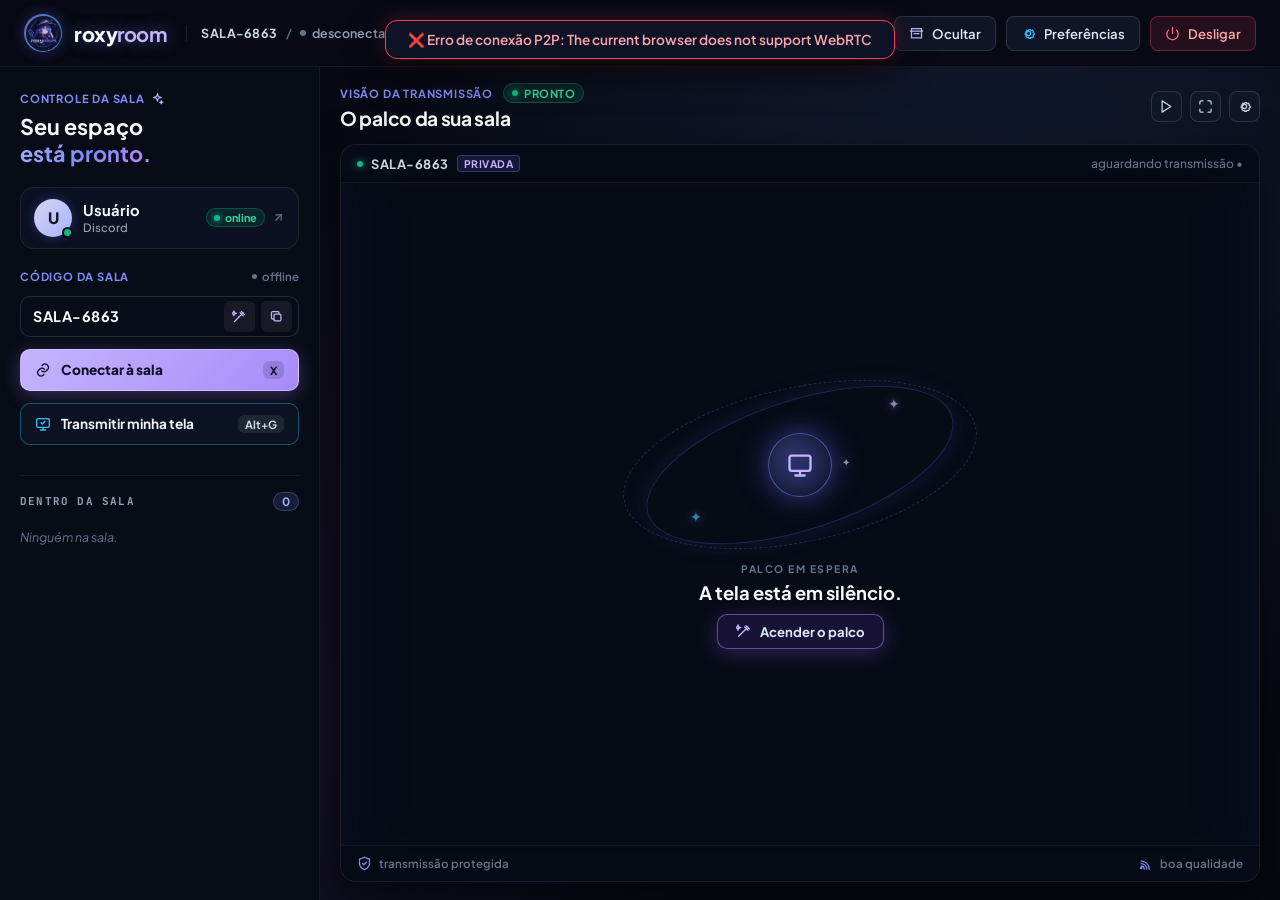
==== commit af01b78e: "feat: add local Discord voice call detection and integrated status selector (v1.1.9)" ====
--- a/web/index.html
+++ b/web/index.html
@@ -439,7 +439,9 @@
           <span class="dp-sparkle s2">✦</span>
           <span class="dp-sparkle s3">✦</span>
         </div>
-        <button id="closeDiscordModalBtn" class="dp-close-btn" title="Fechar">&times;</button>
+        <button id="closeDiscordModalBtn" class="dp-close-btn" title="Fechar" aria-label="Fechar">
+          <svg width="14" height="14" viewBox="0 0 24 24" fill="none" stroke="currentColor" stroke-width="2.2" stroke-linecap="round" stroke-linejoin="round"><path d="M18 6 6 18M6 6l12 12"/></svg>
+        </button>
       </div>
 
       <div class="dp-body">
@@ -456,9 +458,42 @@
             <div class="dp-username-tag" id="dpUsernameTag">@usuario • Conecte sua conta Discord</div>
           </div>
 
-          <div class="dp-status-pill online" id="dpStatusPill">
-            <span class="dp-status-dot"></span>
-            <span id="dpStatusText">online</span>
+          <div class="dp-status-wrap" id="dpStatusWrap">
+            <button type="button" class="dp-status-pill online" id="dpStatusPill" aria-haspopup="true" aria-expanded="false" title="Alterar status de presença">
+              <span class="dp-status-dot"></span>
+              <span id="dpStatusText">online</span>
+              <svg class="dp-status-chevron" width="11" height="11" viewBox="0 0 24 24" fill="none" stroke="currentColor" stroke-width="2.5" stroke-linecap="round" stroke-linejoin="round"><path d="m6 9 6 6 6-6"/></svg>
+            </button>
+            <div class="dp-status-menu" id="dpStatusMenu" role="menu">
+              <button type="button" class="dp-status-opt active" data-status="online" role="menuitem">
+                <span class="dp-opt-icon online"></span>
+                <div class="dp-opt-text">
+                  <span class="dp-opt-title">online</span>
+                  <span class="dp-opt-sub">Disponível e ativo na sala</span>
+                </div>
+              </button>
+              <button type="button" class="dp-status-opt" data-status="idle" role="menuitem">
+                <span class="dp-opt-icon idle"><svg width="12" height="12" viewBox="0 0 24 24" fill="currentColor"><path d="M21 12.79A9 9 0 1 1 11.21 3 7 7 0 0 0 21 12.79z"/></svg></span>
+                <div class="dp-opt-text">
+                  <span class="dp-opt-title">Ausente</span>
+                  <span class="dp-opt-sub">Indica que você está ausente</span>
+                </div>
+              </button>
+              <button type="button" class="dp-status-opt" data-status="dnd" role="menuitem">
+                <span class="dp-opt-icon dnd"><span class="dp-opt-dash"></span></span>
+                <div class="dp-opt-text">
+                  <span class="dp-opt-title">Não perturbar</span>
+                  <span class="dp-opt-sub">Silencia sons de notificação</span>
+                </div>
+              </button>
+              <button type="button" class="dp-status-opt" data-status="offline" role="menuitem">
+                <span class="dp-opt-icon offline"></span>
+                <div class="dp-opt-text">
+                  <span class="dp-opt-title">Invisível</span>
+                  <span class="dp-opt-sub">Oculta Rich Presence e aparece off-line</span>
+                </div>
+              </button>
+            </div>
           </div>
         </div>
 
--- a/web/style.css
+++ b/web/style.css
@@ -109,12 +109,13 @@
   width: 38px;
   height: 38px;
   border-radius: 50%;
-  padding: 2px;
-  background: linear-gradient(135deg, rgba(129, 140, 248, 0.9), rgba(56, 189, 248, 0.9));
-  box-shadow: 0 0 16px rgba(99, 102, 241, 0.5);
+  padding: 1.5px;
+  background: linear-gradient(135deg, rgba(129, 140, 248, 0.75), rgba(56, 189, 248, 0.75));
+  box-shadow: 0 0 14px rgba(99, 102, 241, 0.35);
   display: flex;
   align-items: center;
   justify-content: center;
+  flex-shrink: 0;
   overflow: hidden;
 }
 
@@ -122,7 +123,8 @@
   width: 100%;
   height: 100%;
   border-radius: 50%;
-  object-fit: cover;
+  background: radial-gradient(circle at 50% 42%, #171f42 0%, #090d1e 100%);
+  object-fit: contain;
   display: block;
 }
 
@@ -406,6 +408,12 @@
   border: 1px solid rgba(16, 185, 129, 0.28);
   padding: 2px 7px;
   border-radius: 999px;
+  cursor: pointer;
+  transition: transform 0.15s, filter 0.15s;
+}
+.profile-online-pill:hover {
+  transform: translateY(-1px);
+  filter: brightness(1.12);
 }
 .profile-online-pill .online-dot {
   width: 6px;
@@ -671,6 +679,18 @@
   background-color: var(--status-green);
   box-shadow: 0 0 8px var(--status-green);
   flex-shrink: 0;
+}
+.user-live-dot.idle {
+  background-color: var(--status-amber);
+  box-shadow: 0 0 8px var(--status-amber);
+}
+.user-live-dot.dnd {
+  background-color: var(--status-red);
+  box-shadow: 0 0 8px var(--status-red);
+}
+.user-live-dot.offline {
+  background-color: #64748b;
+  box-shadow: none;
 }
 
 .user-avatar-badge {
@@ -1942,13 +1962,12 @@
   right: 18px;
   width: 32px;
   height: 32px;
+  padding: 0;
   border-radius: 9px;
   background: rgba(8, 12, 24, 0.72);
   backdrop-filter: blur(8px);
   border: 1px solid rgba(255, 255, 255, 0.14);
   color: #cbd5e1;
-  font-size: 1.2rem;
-  line-height: 1;
   cursor: pointer;
   display: flex;
   align-items: center;
@@ -2053,19 +2072,37 @@
   text-overflow: ellipsis;
 }
 
+.dp-status-wrap {
+  position: relative;
+  margin-bottom: 6px;
+  flex-shrink: 0;
+}
+
 .dp-status-pill {
   display: inline-flex;
   align-items: center;
   gap: 6px;
-  padding: 5px 12px;
+  padding: 5px 11px 5px 12px;
   border-radius: 999px;
   font-size: 0.74rem;
   font-weight: 700;
+  font-family: inherit;
   background: rgba(16, 185, 129, 0.12);
   border: 1px solid rgba(16, 185, 129, 0.32);
   color: #34d399;
-  margin-bottom: 6px;
-  flex-shrink: 0;
+  cursor: pointer;
+  transition: filter 0.15s, transform 0.15s, box-shadow 0.15s;
+}
+.dp-status-pill:hover {
+  filter: brightness(1.15);
+  transform: translateY(-1px);
+}
+.dp-status-chevron {
+  opacity: 0.75;
+  transition: transform 0.18s;
+}
+.dp-status-wrap.open .dp-status-chevron {
+  transform: rotate(180deg);
 }
 .dp-status-pill .dp-status-dot {
   width: 7px;
@@ -2092,6 +2129,95 @@
   color: #94a3b8;
 }
 .dp-status-pill.offline .dp-status-dot { background: #64748b; box-shadow: none; }
+
+.dp-status-menu {
+  position: absolute;
+  top: calc(100% + 8px);
+  right: 0;
+  width: 248px;
+  background: #0c1224;
+  border: 1px solid rgba(129, 140, 248, 0.28);
+  border-radius: 13px;
+  padding: 6px;
+  box-shadow: 0 18px 42px rgba(0, 0, 0, 0.72), 0 0 24px rgba(99, 102, 241, 0.12);
+  display: none;
+  flex-direction: column;
+  gap: 3px;
+  z-index: 50;
+}
+.dp-status-wrap.open .dp-status-menu {
+  display: flex;
+}
+.dp-status-opt {
+  display: flex;
+  align-items: center;
+  gap: 10px;
+  width: 100%;
+  padding: 8px 10px;
+  border-radius: 9px;
+  border: 1px solid transparent;
+  background: transparent;
+  color: #f1f5f9;
+  font-family: inherit;
+  text-align: left;
+  cursor: pointer;
+  transition: background 0.15s, border-color 0.15s;
+}
+.dp-status-opt:hover {
+  background: rgba(255, 255, 255, 0.06);
+}
+.dp-status-opt.active {
+  background: rgba(99, 102, 241, 0.16);
+  border-color: rgba(129, 140, 248, 0.35);
+}
+.dp-opt-icon {
+  width: 12px;
+  height: 12px;
+  border-radius: 50%;
+  flex-shrink: 0;
+  display: inline-flex;
+  align-items: center;
+  justify-content: center;
+}
+.dp-opt-icon.online {
+  background: #10b981;
+  box-shadow: 0 0 8px rgba(16, 185, 129, 0.6);
+}
+.dp-opt-icon.idle {
+  color: #f59e0b;
+  width: 13px;
+  height: 13px;
+}
+.dp-opt-icon.dnd {
+  background: #f43f5e;
+  box-shadow: 0 0 8px rgba(244, 63, 94, 0.5);
+}
+.dp-opt-dash {
+  width: 7px;
+  height: 2px;
+  border-radius: 2px;
+  background: #0c1224;
+}
+.dp-opt-icon.offline {
+  border: 2.5px solid #94a3b8;
+  background: transparent;
+}
+.dp-opt-text {
+  display: flex;
+  flex-direction: column;
+  min-width: 0;
+  gap: 1px;
+}
+.dp-opt-title {
+  font-size: 0.8rem;
+  font-weight: 700;
+  color: #f8fafc;
+}
+.dp-opt-sub {
+  font-size: 0.67rem;
+  color: #94a3b8;
+  line-height: 1.25;
+}
 
 /* Status Phrase Bar */
 .dp-status-bar {
